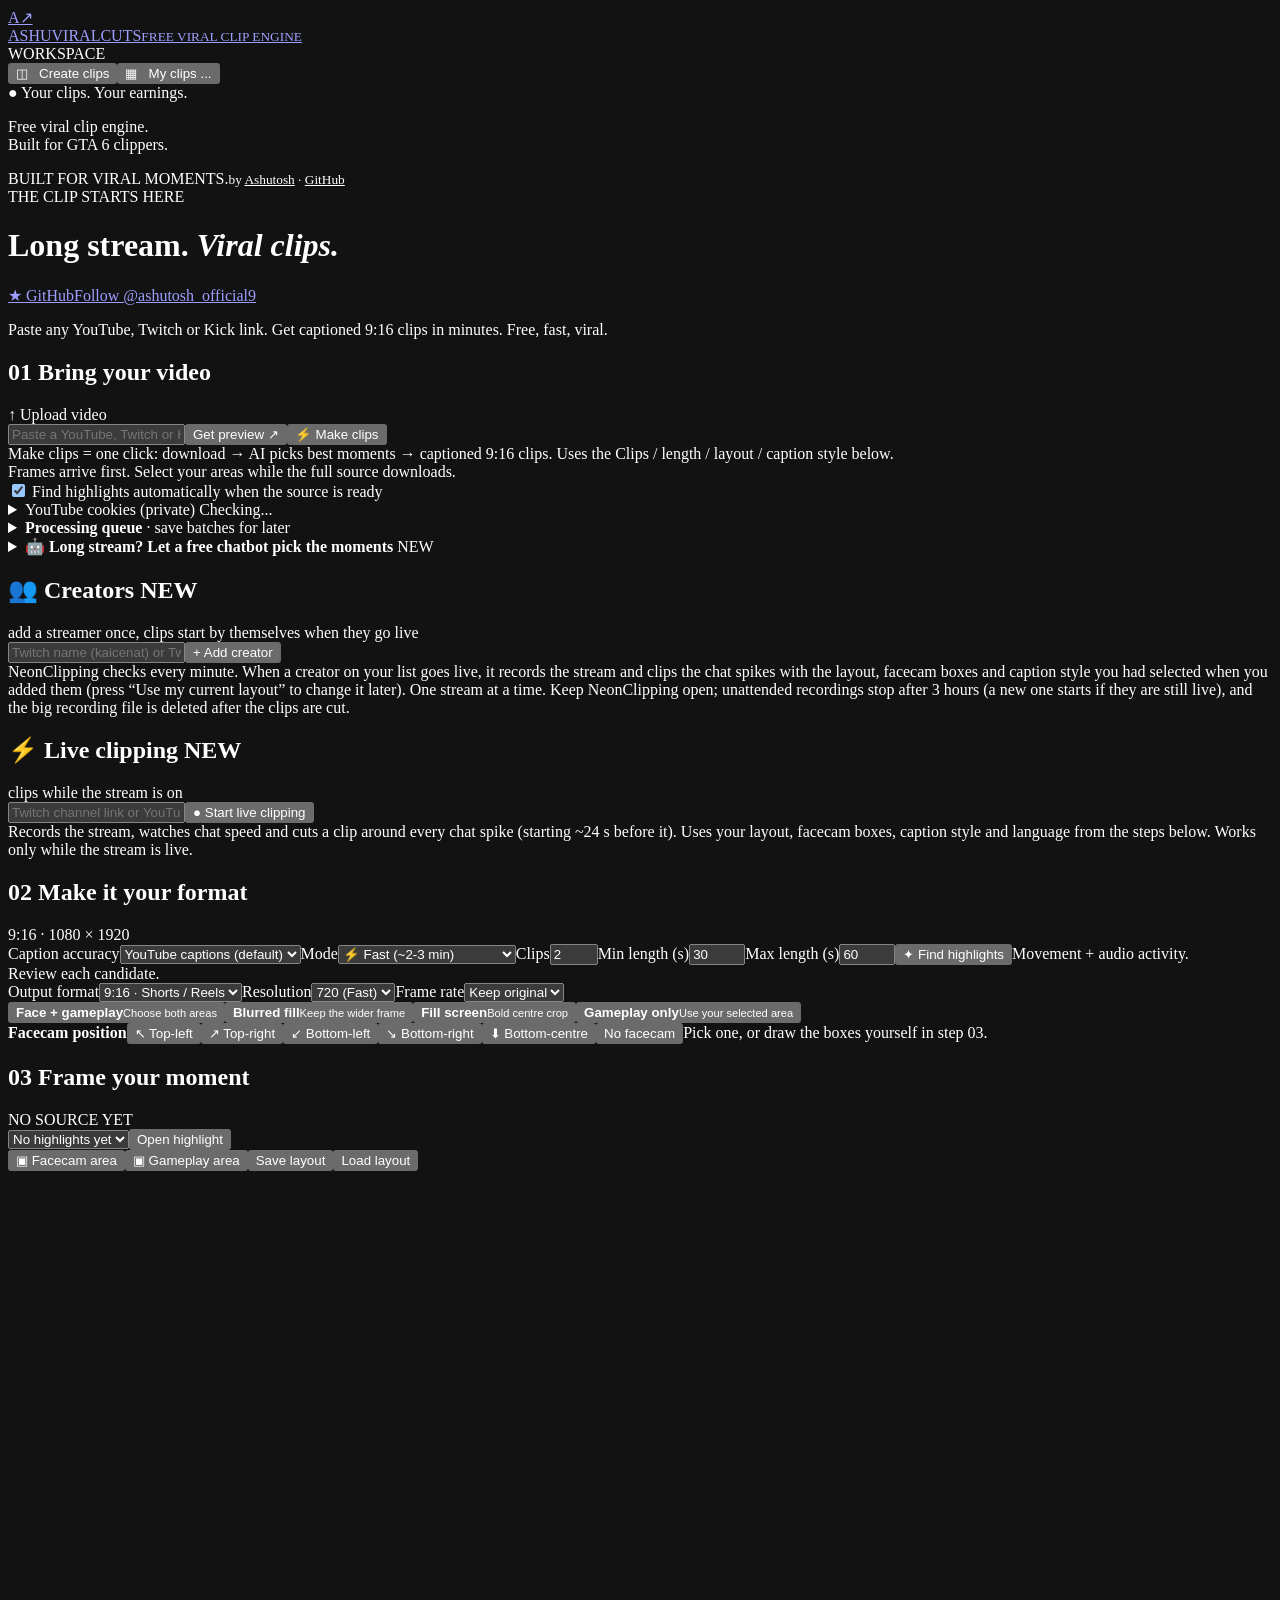
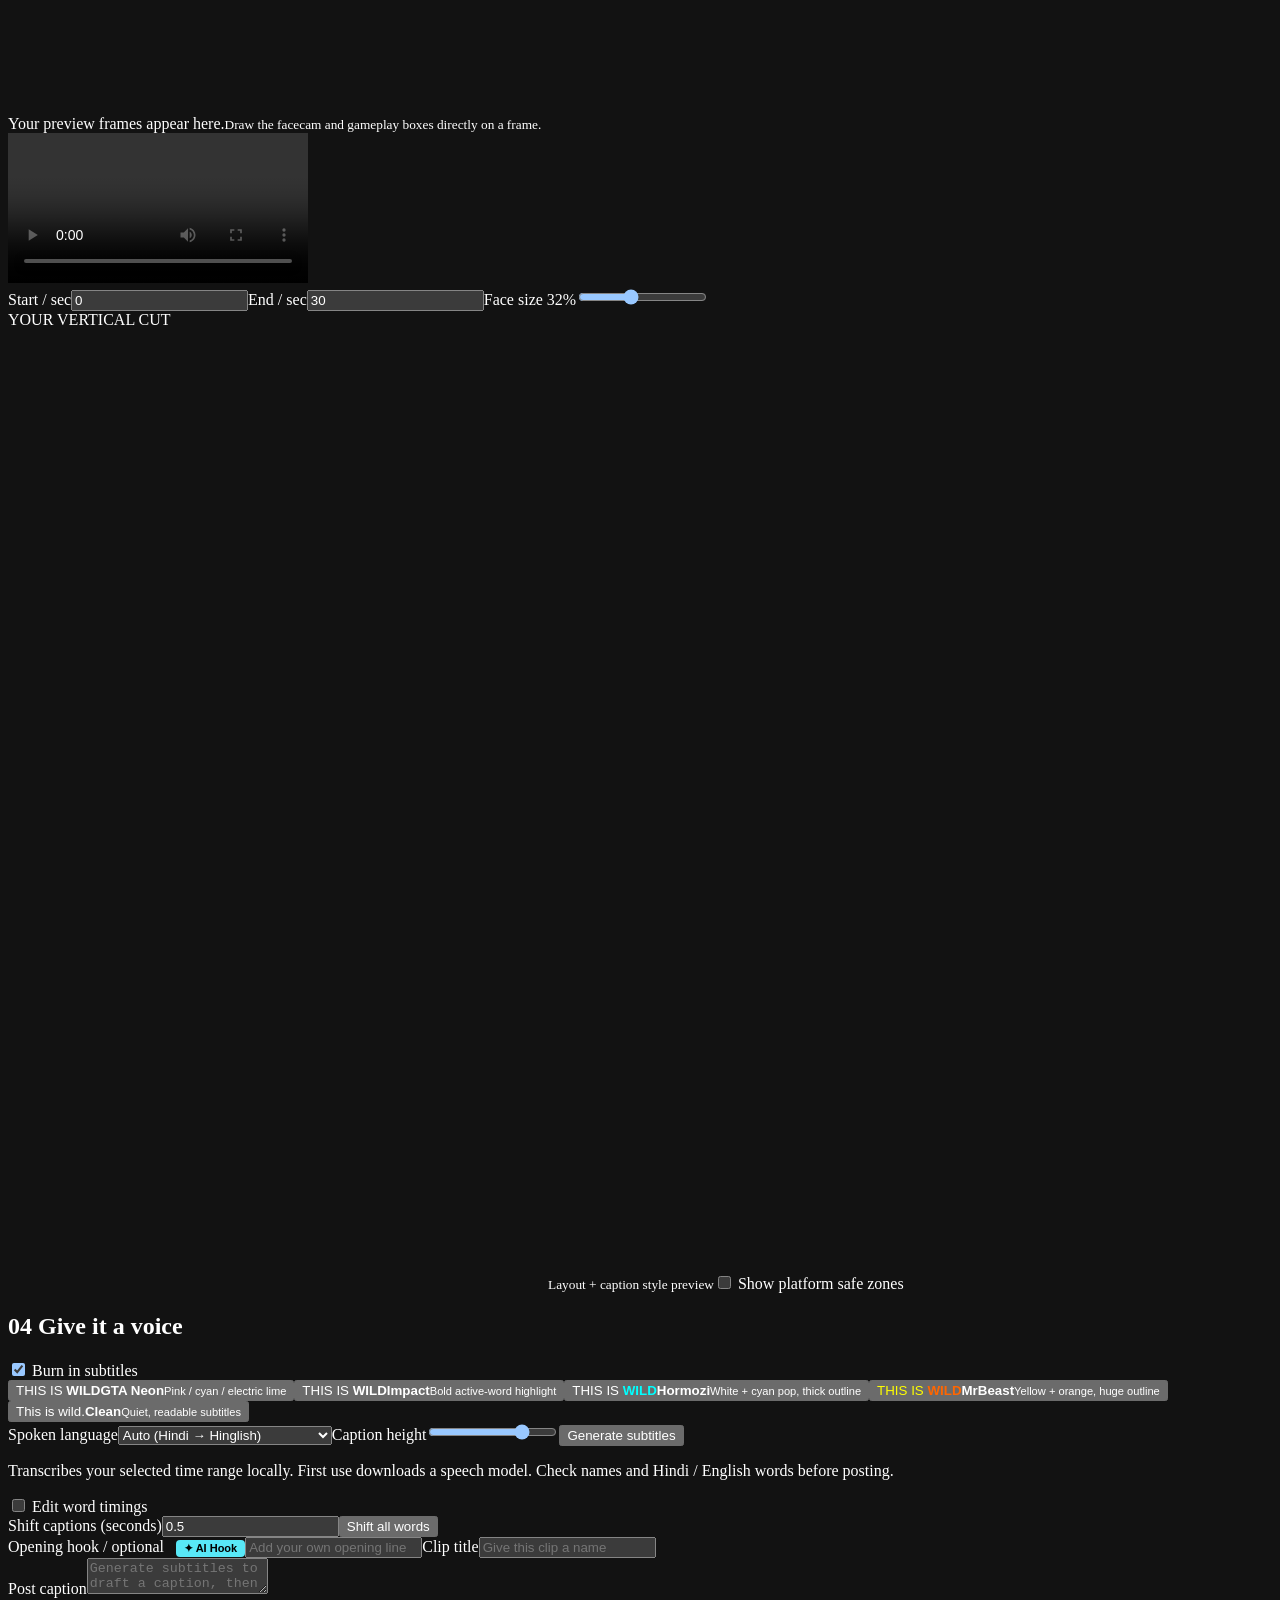
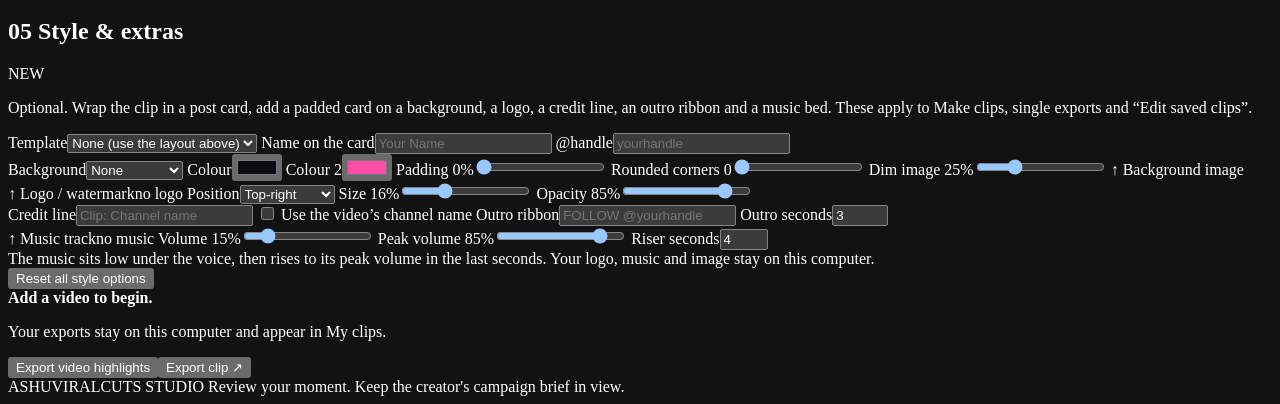
==== index.html @ ea7c725f "Harden and optimize AshuViralCuts" ====
﻿<!doctype html><html lang="en"><head><meta charset="utf-8"><meta name="color-scheme" content="dark"><meta name="viewport" content="width=device-width,initial-scale=1"><title>Ashuviralcuts</title><link rel="stylesheet" href="/assets/style.css?v=20261120-vision1"></head><body>
<aside class="sidebar"><a class="brand" href="/">A↗ <div>ASHUVIRALCUTS<small>FREE VIRAL CLIP ENGINE</small></div></a><div class="nav-label">WORKSPACE</div><button class="nav active" data-view="editor">◫ &nbsp; Create clips</button><button class="nav" data-view="library">▦ &nbsp; My clips <span id="library-count">...</span></button><div class="side-note">● Your clips. Your earnings.<p>Free viral clip engine.<br>Built for GTA 6 clippers.</p></div><div class="signature">BUILT FOR VIRAL MOMENTS.<small>by <a href="https://www.instagram.com/ashutosh_official9/" target="_blank" rel="noopener" style="color:inherit">Ashutosh</a> · <a href="https://github.com/ashutoshkumartiwari9999-rgb" target="_blank" rel="noopener" style="color:inherit">GitHub</a></small></div></aside>
<main><header><div class="eyebrow">THE CLIP STARTS HERE</div><div class="top"><h1>Long stream. <em>Viral clips.</em></h1><span class="social"><a class="gh" href="https://github.com/ashutoshkumartiwari9999-rgb" target="_blank" rel="noopener">★ GitHub</a><a class="ig" href="https://www.instagram.com/ashutosh_official9/" target="_blank" rel="noopener">Follow @ashutosh_official9</a><button class="don" id="donate" hidden>♥ Donate</button></span><dialog id="donate-dialog"><b>Support NeonClipping ♥</b><p>It is free and open-source. If it saves you time, a small donation helps me keep improving it. Totally optional: nothing is locked, ever.</p><div class="don-links"><a id="don-rzp" target="_blank" rel="noopener" hidden>Razorpay (UPI, cards)</a><a id="don-pp" target="_blank" rel="noopener" hidden>PayPal</a></div><button id="don-close">Close</button></dialog></div><p>Paste any YouTube, Twitch or Kick link. Get captioned 9:16 clips in minutes. Free, fast, viral.</p></header><section id="editor-view">
<section class="panel import-panel"><div class="section-head"><h2><span class="step">01</span> Bring your video</h2><label class="upload">↑ Upload video<input id="file" type="file" accept="video/*" hidden></label></div><div class="url-row"><input id="url" type="url" placeholder="Paste a YouTube, Twitch or Kick replay link"><button class="primary" id="link">Get preview ↗</button><button class="primary make" id="make">⚡ Make clips</button></div><div class="make-row"><span class="muted">Make clips = one click: download → AI picks best moments → captioned 9:16 clips. Uses the Clips / length / layout / caption style below.</span></div><div id="make-results" hidden><div class="progress-track"><div id="make-progress"></div></div><b id="make-status"></b><div id="make-grid" class="make-grid"></div></div><div class="import-note" id="link-status" role="status">Frames arrive first. Select your areas while the full source downloads.</div><div class="progress-track" hidden id="progress-wrap"><div id="progress"></div></div><div id="frames" class="frames"></div><label class="toggle" style="margin-top:12px"><input id="auto-analyze" type="checkbox" checked> Find highlights automatically when the source is ready</label><details class="youtube-cookies"><summary>YouTube cookies (private) <span id="youtube-cookie-status" role="status">Checking...</span></summary><p class="muted">If YouTube says "Sign in to confirm you're not a bot", upload a Netscape-format cookies.txt exported from a browser signed in to YouTube. It stays private on this server and is never shown as a download.</p><div class="cookie-controls"><label class="upload">Choose cookies.txt<input id="youtube-cookie-file" type="file" accept=".txt,text/plain" hidden></label><button id="youtube-cookie-clear" class="secondary" type="button" hidden>Remove saved cookies</button></div><small id="youtube-cookie-note" class="muted" role="status">Cookie file max: 1 MB. Only YouTube imports use it.</small></details></section><details class="panel" id="queue-panel"><summary><b>Processing queue</b> · save batches for later</summary><p class="muted">Queue video links, pause waiting work, or retry an interrupted job. Running work is kept safe.</p><label>Video links, one per line<textarea id="queue-urls" rows="3" placeholder="https://www.youtube.com/watch?v=..."></textarea></label><div class="controls"><label>Start after (optional)<input id="queue-time" type="datetime-local"></label><button class="secondary" id="queue-add">Add videos to queue</button><button id="queue-pause">Pause queue</button><button id="queue-refresh">Refresh queue</button></div><div id="queue-list"></div></details>
<details class="panel" id="ai-panel"><summary><b>🤖 Long stream? Let a free chatbot pick the moments</b> <span class="pill">NEW</span></summary>
<p class="muted">A chatbot given a 9-hour transcript only really reads the start. So: split the transcript into small parts, paste each part into any free chatbot (Gemini, ChatGPT, Claude…), paste its answers back here, and NeonClipping downloads only those sections and makes the clips. Needs a YouTube video with captions. Nothing is sent anywhere by NeonClipping.</p>
<div class="url-row"><input id="ai-url" type="text" placeholder="YouTube video link (a finished stream or video)"><button class="primary" id="ai-split">1 · Split into parts</button></div>
<div class="controls"><label>Parts (blank = automatic)<input id="ai-parts" type="number" min="1" max="40" placeholder="auto"></label><label>Moments per part<input id="ai-per" type="number" min="1" max="10" value="3"></label></div>
<div class="muted" id="ai-status"></div>
<div id="ai-list"></div>
<h3 style="margin-top:16px">2 · Paste the chatbot answers (all parts together is fine)</h3>
<textarea id="ai-answers" rows="6" placeholder='[{"start":"00:12:30","end":"00:13:10","title":"Plane crash","hook":"bhai plane gir gaya"}] … or lines like 12:30-13:10 Plane crash'></textarea>
<div class="controls"><button class="secondary" id="ai-read">Read the answers</button><button class="primary" id="ai-make" disabled>3 · Make clips from these moments</button></div>
<div id="ai-moments"></div></details>
<section class="panel creators-panel"><div class="section-head"><h2>👥 Creators <span class="pill">NEW</span></h2><span class="muted">add a streamer once, clips start by themselves when they go live</span></div><div class="url-row"><input id="creator-url" type="text" placeholder="Twitch name (kaicenat) or Twitch / YouTube channel link (youtube.com/@name)"><button class="primary" id="creator-add">+ Add creator</button></div><div class="import-note">NeonClipping checks every minute. When a creator on your list goes live, it records the stream and clips the chat spikes with the layout, facecam boxes and caption style you had selected when you added them (press “Use my current layout” to change it later). One stream at a time. Keep NeonClipping open; unattended recordings stop after 3 hours (a new one starts if they are still live), and the big recording file is deleted after the clips are cut.</div><div id="creator-note" class="muted"></div><div id="creator-list"></div></section>
<section class="panel live-panel"><div class="section-head"><h2>⚡ Live clipping <span class="pill">NEW</span></h2><span class="muted">clips while the stream is on</span></div><div class="url-row"><input id="live-url" type="text" placeholder="Twitch channel link or YouTube Live link"><button class="primary" id="live-start">● Start live clipping</button></div><div class="import-note">Records the stream, watches chat speed and cuts a clip around every chat spike (starting ~24 s before it). Uses your layout, facecam boxes, caption style and language from the steps below. Works only while the stream is live.</div><div id="live-box" hidden><div class="live-stats" id="live-stats"></div><div class="live-actions"><button class="secondary" id="live-now">✂ Clip the last 30 s now</button><button class="secondary" id="live-stop">■ Stop</button></div><div id="live-grid" class="make-grid"></div></div></section>
<section class="panel"><div class="section-head"><h2><span class="step">02</span> Make it your format</h2><span class="muted">9:16 · 1080 × 1920</span></div><div class="controls"><label>Caption accuracy<select id="accurate"><option value="fast" selected>YouTube captions (default)</option><option value="best">Best Hindi: large-v3 (slow)</option></select></label><label>Mode<select id="mode"><option value="fast">⚡ Fast (~2-3 min)</option><option value="deep">🔬 Deep (slower, smarter)</option></select></label><label>Clips<input id="count" type="number" min="1" max="12" value="2"></label><label>Min length (s)<input id="minlen" type="number" min="5" max="120" value="30"></label><label>Max length (s)<input id="length" type="number" min="10" max="180" value="60"></label><button class="secondary" id="analyze">✦ Find highlights</button><span class="muted">Movement + audio activity.<br>Review each candidate.</span></div><div class="controls output-controls"><label>Output format<select id="aspect"><option value="vertical">9:16 · Shorts / Reels</option><option value="square">1:1 · Square</option><option value="portrait">4:5 · Feed</option><option value="threefour">3:4 · Portrait</option><option value="landscape">16:9 · YouTube</option></select></label><label>Resolution<select id="resolution"><option value="720" selected>720 (Fast)</option><option value="1080">1080 (HD)</option><option value="2160">2160 · 4K</option></select></label><label>Frame rate<select id="fps"><option value="0">Keep original</option><option value="24">24 fps</option><option value="30">30 fps</option><option value="60">60 fps</option></select></label></div><div class="layout-grid" id="layouts"><button class="choice active" data-layout="stack"><span class="mini stack-mini"><i></i><i></i></span><b>Face + gameplay</b><small>Choose both areas</small></button><button class="choice" data-layout="blur"><span class="mini blur-mini"><i></i></span><b>Blurred fill</b><small>Keep the wider frame</small></button><button class="choice" data-layout="fill"><span class="mini fill-mini"><i></i></span><b>Fill screen</b><small>Bold centre crop</small></button><button class="choice" data-layout="game"><span class="mini game-mini"><i></i></span><b>Gameplay only</b><small>Use your selected area</small></button></div><div class="preset-row"><b>Facecam position</b><button class="chip" data-preset="tl">↖ Top-left</button><button class="chip" data-preset="tr">↗ Top-right</button><button class="chip" data-preset="bl">↙ Bottom-left</button><button class="chip" data-preset="br">↘ Bottom-right</button><button class="chip" data-preset="bc">⬇ Bottom-centre</button><button class="chip" data-preset="none">No facecam</button><span class="muted" id="preset-note">Pick one, or draw the boxes yourself in step 03.</span></div></section>
<section class="panel"><div class="section-head"><h2><span class="step">03</span> Frame your moment</h2><span class="pill" id="source-mode">NO SOURCE YET</span></div><div class="candidate-row"><select id="recent"><option>No highlights yet</option></select><button id="import">Open highlight</button></div><div class="workspace"><div class="source-side"><div class="toolbar"><button id="cam" class="active">▣ Facecam area</button><button id="game">▣ Gameplay area</button><button id="save">Save layout</button><button id="load">Load layout</button></div><div class="canvas-wrap"><canvas id="source" width="960" height="540"></canvas><div id="empty-source">Your preview frames appear here.<small>Draw the facecam and gameplay boxes directly on a frame.</small></div></div><video id="video" controls preload="metadata"></video><div class="range-row"><label>Start / sec<input id="start" type="number" value="0" min="0" step=".1"></label><label>End / sec<input id="end" type="number" value="30" min="0" step=".1"></label><label id="height-control">Face size <span id="height-value">32%</span><input id="top" type="range" min="20" max="50" value="32"></label></div></div><aside class="preview-side"><div class="eyebrow">YOUR VERTICAL CUT</div><canvas id="preview" width="540" height="960"></canvas><small>Layout + caption style preview</small><label class="toggle"><input id="safe-zones" type="checkbox"> Show platform safe zones</label></aside></div></section>
<section class="panel"><div class="section-head"><h2><span class="step">04</span> Give it a voice</h2><label class="toggle"><input id="captions" type="checkbox" checked> Burn in subtitles</label></div><div class="caption-styles"><button class="caption-choice active gta" data-style="gta"><span>THIS IS <strong>WILD</strong></span><b>GTA Neon</b><small>Pink / cyan / electric lime</small></button><button class="caption-choice bold" data-style="bold"><span>THIS IS <strong>WILD</strong></span><b>Impact</b><small>Bold active-word highlight</small></button><button class="caption-choice hormozi" data-style="hormozi"><span>THIS IS <strong style="color:#00ffff">WILD</strong></span><b>Hormozi</b><small>White + cyan pop, thick outline</small></button><button class="caption-choice mrbeast" data-style="mrbeast"><span style="color:#ffff00">THIS IS <strong style="color:#ff6600">WILD</strong></span><b>MrBeast</b><small>Yellow + orange, huge outline</small></button><button class="caption-choice clean" data-style="clean"><span>This is wild.</span><b>Clean</b><small>Quiet, readable subtitles</small></button></div><div class="controls"><label>Spoken language<select id="language"><option value="">Auto (Hindi → Hinglish)</option><option value="hinglish">Hinglish (Hindi in English letters)</option><option value="hi">हिंदी (Devanagari)</option><option value="en">English</option></select></label><label>Caption height<input id="caption-y" type="range" min="500" max="1750" value="1450"></label><button id="transcribe" class="secondary">Generate subtitles</button></div><p class="muted">Transcribes your selected time range locally. First use downloads a speech model. Check names and Hindi / English words before posting.</p><label class="toggle"><input id="timing-editor" type="checkbox"> Edit word timings</label><div class="controls"><label>Shift captions (seconds)<input id="caption-shift" type="number" step="0.1" value="0.5"></label><button id="shift-captions">Shift all words</button></div><div id="words" class="word-editor"></div><div class="copy-grid"><label>Opening hook / optional <button type="button" id="ai-hook-btn" class="chip" style="margin-left:8px;padding:2px 8px;font-size:11px;background:#58e8f7;color:#000;font-weight:bold;cursor:pointer;border:none;border-radius:4px;">✦ AI Hook</button><input id="hook" placeholder="Add your own opening line" maxlength="65"></label><label>Clip title<input id="clip-title" placeholder="Give this clip a name"></label></div><label>Post caption<textarea id="post-caption" rows="2" placeholder="Generate subtitles to draft a caption, then edit it in your voice."></textarea></label></section>
<section class="panel" id="style-panel"><div class="section-head"><h2><span class="step">05</span> Style &amp; extras</h2><span class="pill">NEW</span></div>
<p class="muted">Optional. Wrap the clip in a post card, add a padded card on a background, a logo, a credit line, an outro ribbon and a music bed. These apply to Make clips, single exports and “Edit saved clips”.</p>
<div class="controls">
<label>Template<select id="st-template"><option value="none">None (use the layout above)</option><option value="x_light">X post · light</option><option value="x_dark">X post · dark</option><option value="tiktok_hook">TikTok hook</option><option value="breaking_news">Breaking news</option></select></label>
<label>Name on the card<input id="st-tpl-name" type="text" maxlength="28" placeholder="Your Name"></label>
<label>@handle<input id="st-tpl-handle" type="text" maxlength="28" placeholder="yourhandle"></label>
</div>
<div class="controls">
<label>Background<select id="st-bg-mode"><option value="none">None</option><option value="blur">Blurred copy</option><option value="color">Colour</option><option value="gradient">Gradient</option><option value="image">My image</option></select></label>
<label>Colour<input id="st-bg-color" type="color" value="#0b0912"></label>
<label>Colour 2<input id="st-bg-color2" type="color" value="#ff4ba5"></label>
<label><span>Padding <output id="st-padding-o">0</output>%</span><input id="st-padding" type="range" min="0" max="25" value="0"></label>
<label><span>Rounded corners <output id="st-radius-o">0</output></span><input id="st-radius" type="range" min="0" max="80" value="0"></label>
<label><span>Dim image <output id="st-dim-o">25</output>%</span><input id="st-bg-dim" type="range" min="0" max="90" value="25"></label>
<label class="upload">↑ Background image<input id="st-bg-file" type="file" accept="image/*" hidden></label><span class="muted" id="st-bg-name"></span>
</div>
<div class="controls">
<label class="upload">↑ Logo / watermark<input id="st-wm-file" type="file" accept="image/*" hidden></label><span class="muted" id="st-wm-name">no logo</span>
<label>Position<select id="st-wm-pos"><option value="tr">Top-right</option><option value="tl">Top-left</option><option value="br">Bottom-right</option><option value="bl">Bottom-left</option></select></label>
<label><span>Size <output id="st-wm-size-o">16</output>%</span><input id="st-wm-size" type="range" min="5" max="40" value="16"></label>
<label><span>Opacity <output id="st-wm-op-o">85</output>%</span><input id="st-wm-opacity" type="range" min="10" max="100" value="85"></label>
</div>
<div class="controls">
<label>Credit line<input id="st-credit" type="text" maxlength="60" placeholder="Clip: Channel name"></label>
<label class="check"><input id="st-credit-auto" type="checkbox"> Use the video’s channel name</label>
<label>Outro ribbon<input id="st-outro" type="text" maxlength="40" placeholder="FOLLOW @yourhandle"></label>
<label>Outro seconds<input id="st-outro-sec" type="number" min="1.5" max="8" step=".5" value="3"></label>
</div>
<div class="controls">
<label class="upload">↑ Music track<input id="st-music-file" type="file" accept="audio/*" hidden></label><span class="muted" id="st-music-name">no music</span>
<label><span>Volume <output id="st-mv-o">15</output>%</span><input id="st-music-vol" type="range" min="0" max="100" value="15"></label>
<label><span>Peak volume <output id="st-mp-o">85</output>%</span><input id="st-music-peak" type="range" min="0" max="100" value="85"></label>
<label>Riser seconds<input id="st-music-riser" type="number" min="1" max="15" step="1" value="4"></label>
</div>
<div class="import-note">The music sits low under the voice, then rises to its peak volume in the last seconds. Your logo, music and image stay on this computer.</div>
<div class="controls"><button class="secondary" id="st-reset">Reset all style options</button></div></section>
<section class="panel" id="saved-edit" hidden><h2>Edit saved clips</h2><h3 style="margin-top:18px">Speaker position &amp; shape · 11 layouts</h3><div id="edit-layouts" class="layout-grid"></div><label>Speaker size<input id="edit-top" type="range" min="20" max="50" value="32"></label><p class="muted">Reuse the saved video, selected moments and subtitle timings. Only the final MP4 is exported again. Each clip keeps its own transcript.</p><div class="controls" style="margin-top:14px"><button class="primary" id="apply-video">Apply to all clips of this video</button><button class="secondary" id="apply-one">Only this clip</button><button id="download-bundle">Download video’s clips ZIP</button><a id="bundle-link" hidden download>Download ZIP</a></div></section><section class="export-bar"><div><b id="status" role="status">Add a video to begin.</b><p id="detail">Your exports stay on this computer and appear in My clips.</p></div><button id="batch">Export video highlights</button><button class="primary" id="export">Export clip ↗</button><a id="download" class="download" hidden download="ashuviralcuts-clip.mp4">↓ Download MP4</a><a id="srt" hidden>↓ Subtitles SRT</a><a id="vtt" hidden>↓ WebVTT</a></section></section>
<section id="library-view" hidden><section class="library-heading"><h2>Your clips, <em>ready to go.</em></h2><button id="refresh-library">Refresh library</button></section><p class="muted">Finished exports stay in the studio's data folder. Download an MP4 to keep or share it.</p><div id="library" class="library-grid"></div></section><footer>ASHUVIRALCUTS STUDIO <span>Review your moment. Keep the creator's campaign brief in view.</span></footer></main><script src="/assets/app.js?v=20261120-vision1" defer></script>
<script src="/assets/extras.js?v=20261120-vision1" defer></script><script src="/assets/transcripts.js?v=20261120-vision1" defer></script><script src="/assets/vision.js?v=20261120-vision1" defer></script><script src="/assets/security.js?v=1" defer></script><script src="/assets/storage.js?v=1" defer></script><script src="/assets/youtube-cookies.js?v=1" defer></script></body></html>
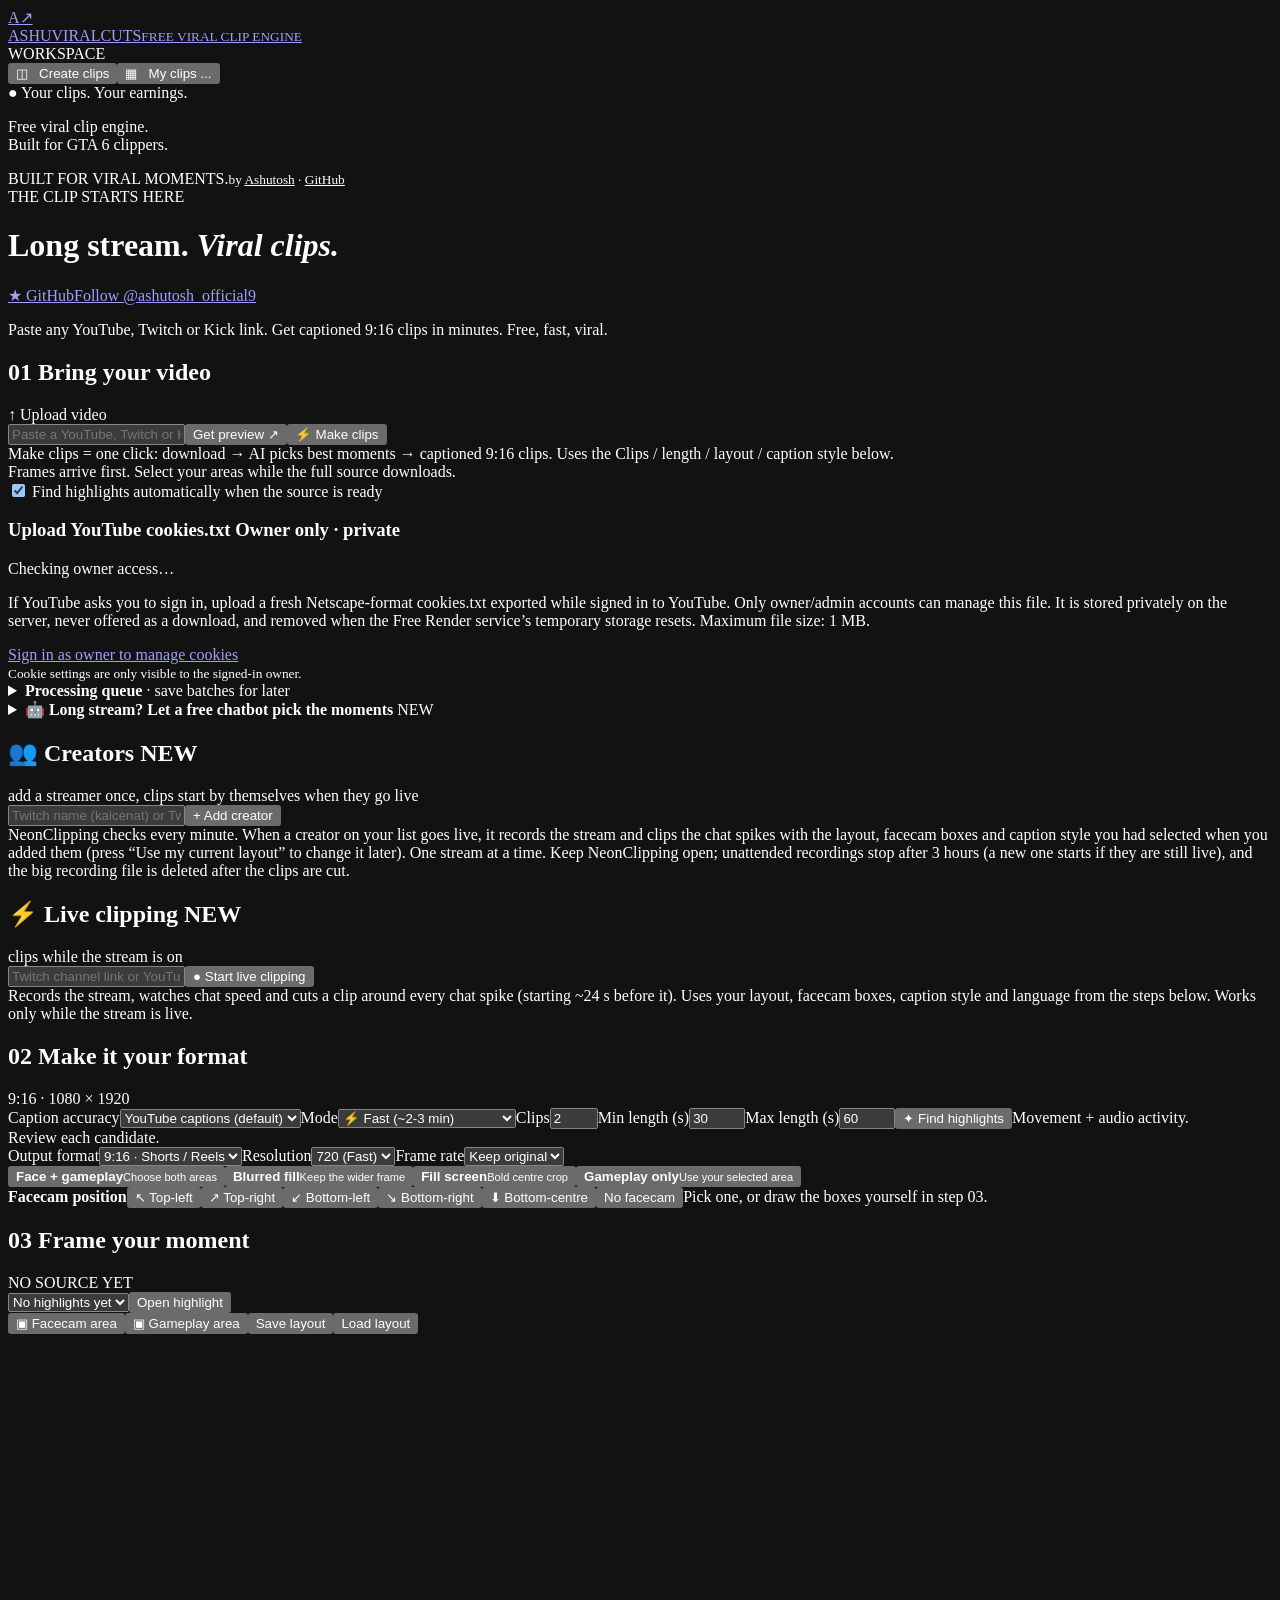
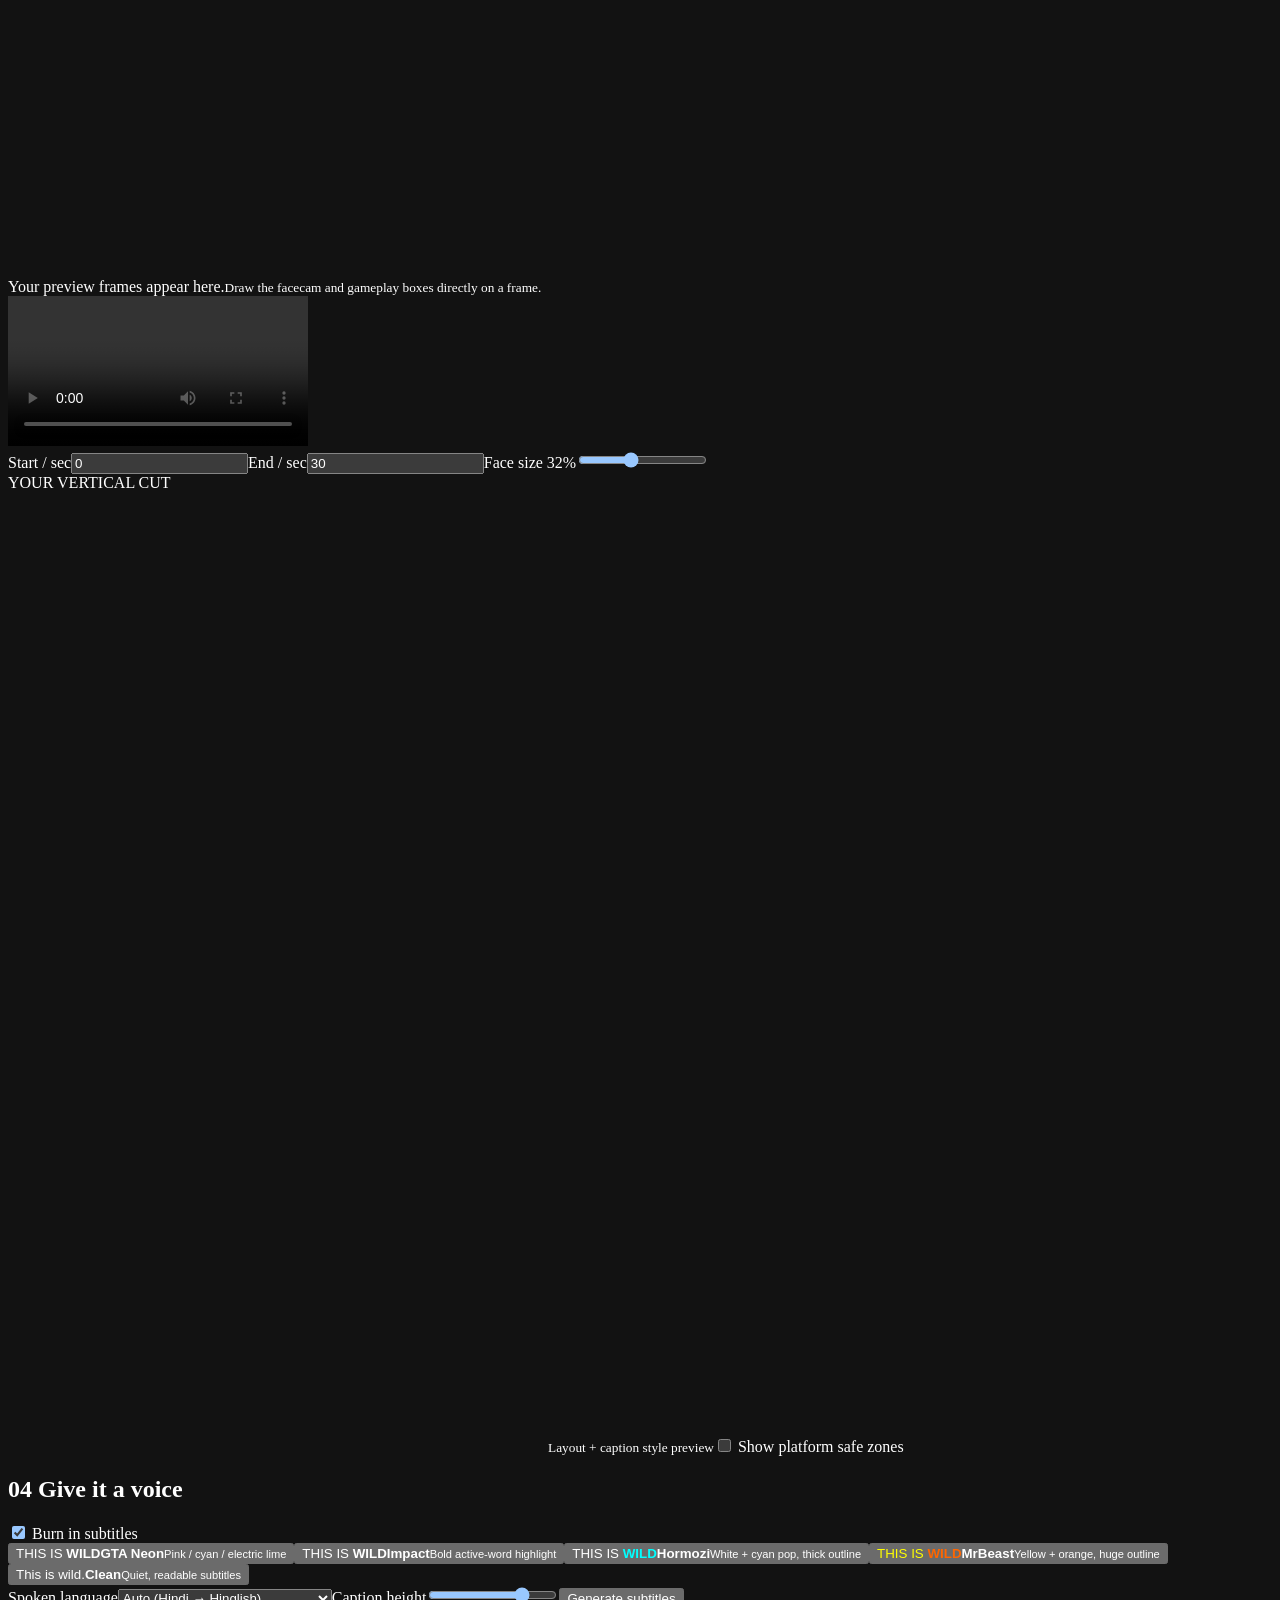
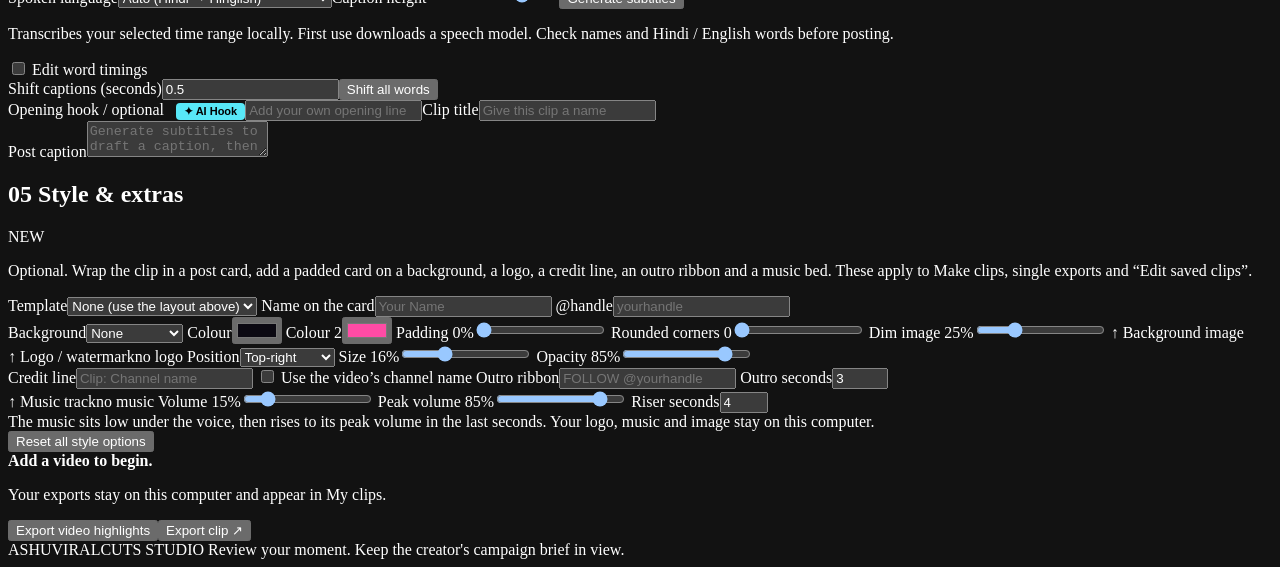
==== commit df952140: "Show private YouTube cookie upload controls" ====
--- a/index.html
+++ b/index.html
@@ -1,7 +1,7 @@
-﻿<!doctype html><html lang="en"><head><meta charset="utf-8"><meta name="color-scheme" content="dark"><meta name="viewport" content="width=device-width,initial-scale=1"><title>Ashuviralcuts</title><link rel="stylesheet" href="/assets/style.css?v=20261120-vision1"></head><body>
+﻿<!doctype html><html lang="en"><head><meta charset="utf-8"><meta name="color-scheme" content="dark"><meta name="viewport" content="width=device-width,initial-scale=1"><title>Ashuviralcuts</title><link rel="stylesheet" href="/assets/style.css?v=20261122-cookies1"></head><body>
 <aside class="sidebar"><a class="brand" href="/">A↗ <div>ASHUVIRALCUTS<small>FREE VIRAL CLIP ENGINE</small></div></a><div class="nav-label">WORKSPACE</div><button class="nav active" data-view="editor">◫ &nbsp; Create clips</button><button class="nav" data-view="library">▦ &nbsp; My clips <span id="library-count">...</span></button><div class="side-note">● Your clips. Your earnings.<p>Free viral clip engine.<br>Built for GTA 6 clippers.</p></div><div class="signature">BUILT FOR VIRAL MOMENTS.<small>by <a href="https://www.instagram.com/ashutosh_official9/" target="_blank" rel="noopener" style="color:inherit">Ashutosh</a> · <a href="https://github.com/ashutoshkumartiwari9999-rgb" target="_blank" rel="noopener" style="color:inherit">GitHub</a></small></div></aside>
-<main><header><div class="eyebrow">THE CLIP STARTS HERE</div><div class="top"><h1>Long stream. <em>Viral clips.</em></h1><span class="social"><a class="gh" href="https://github.com/ashutoshkumartiwari9999-rgb" target="_blank" rel="noopener">★ GitHub</a><a class="ig" href="https://www.instagram.com/ashutosh_official9/" target="_blank" rel="noopener">Follow @ashutosh_official9</a><button class="don" id="donate" hidden>♥ Donate</button></span><dialog id="donate-dialog"><b>Support NeonClipping ♥</b><p>It is free and open-source. If it saves you time, a small donation helps me keep improving it. Totally optional: nothing is locked, ever.</p><div class="don-links"><a id="don-rzp" target="_blank" rel="noopener" hidden>Razorpay (UPI, cards)</a><a id="don-pp" target="_blank" rel="noopener" hidden>PayPal</a></div><button id="don-close">Close</button></dialog></div><p>Paste any YouTube, Twitch or Kick link. Get captioned 9:16 clips in minutes. Free, fast, viral.</p></header><section id="editor-view">
-<section class="panel import-panel"><div class="section-head"><h2><span class="step">01</span> Bring your video</h2><label class="upload">↑ Upload video<input id="file" type="file" accept="video/*" hidden></label></div><div class="url-row"><input id="url" type="url" placeholder="Paste a YouTube, Twitch or Kick replay link"><button class="primary" id="link">Get preview ↗</button><button class="primary make" id="make">⚡ Make clips</button></div><div class="make-row"><span class="muted">Make clips = one click: download → AI picks best moments → captioned 9:16 clips. Uses the Clips / length / layout / caption style below.</span></div><div id="make-results" hidden><div class="progress-track"><div id="make-progress"></div></div><b id="make-status"></b><div id="make-grid" class="make-grid"></div></div><div class="import-note" id="link-status" role="status">Frames arrive first. Select your areas while the full source downloads.</div><div class="progress-track" hidden id="progress-wrap"><div id="progress"></div></div><div id="frames" class="frames"></div><label class="toggle" style="margin-top:12px"><input id="auto-analyze" type="checkbox" checked> Find highlights automatically when the source is ready</label><details class="youtube-cookies"><summary>YouTube cookies (private) <span id="youtube-cookie-status" role="status">Checking...</span></summary><p class="muted">If YouTube says "Sign in to confirm you're not a bot", upload a Netscape-format cookies.txt exported from a browser signed in to YouTube. It stays private on this server and is never shown as a download.</p><div class="cookie-controls"><label class="upload">Choose cookies.txt<input id="youtube-cookie-file" type="file" accept=".txt,text/plain" hidden></label><button id="youtube-cookie-clear" class="secondary" type="button" hidden>Remove saved cookies</button></div><small id="youtube-cookie-note" class="muted" role="status">Cookie file max: 1 MB. Only YouTube imports use it.</small></details></section><details class="panel" id="queue-panel"><summary><b>Processing queue</b> · save batches for later</summary><p class="muted">Queue video links, pause waiting work, or retry an interrupted job. Running work is kept safe.</p><label>Video links, one per line<textarea id="queue-urls" rows="3" placeholder="https://www.youtube.com/watch?v=..."></textarea></label><div class="controls"><label>Start after (optional)<input id="queue-time" type="datetime-local"></label><button class="secondary" id="queue-add">Add videos to queue</button><button id="queue-pause">Pause queue</button><button id="queue-refresh">Refresh queue</button></div><div id="queue-list"></div></details>
+<main><header><div class="eyebrow">THE CLIP STARTS HERE</div><div class="top"><h1>Long stream. <em>Viral clips.</em></h1><span class="social"><a class="gh" href="https://github.com/ashutoshkumartiwari9999-rgb" target="_blank" rel="noopener">★ GitHub</a><a class="ig" href="https://www.instagram.com/ashutosh_official9/" target="_blank" rel="noopener">Follow @ashutosh_official9</a><button class="don" id="donate" hidden>♥ Donate</button></span><dialog id="donate-dialog"><b>Support NeonClipping ♥</b><p>It is free and open-source. If it saves you time, a small donation helps me keep improving it. Totally optional: nothing is locked, ever.</p><div class="don-links"><a id="don-rzp" target="_blank" rel="noopener" hidden>Razorpay (UPI, cards)</a><a id="don-pp" target="_blank" rel="noopener" hidden>PayPal</a></div><button id="don-close">Close</button></dialog></div><p>Paste any YouTube, Twitch or Kick link. Get captioned 9:16 clips in minutes. Free, fast, viral.</p></header><div id="site-notice" class="site-notice" role="status" aria-live="polite" hidden></div><section id="editor-view">
+<section class="panel import-panel"><div class="section-head"><h2><span class="step">01</span> Bring your video</h2><label class="upload">↑ Upload video<input id="file" type="file" accept="video/*" hidden></label></div><div class="url-row"><input id="url" type="url" placeholder="Paste a YouTube, Twitch or Kick replay link"><button class="primary" id="link">Get preview ↗</button><button class="primary make" id="make">⚡ Make clips</button></div><div class="make-row"><span class="muted">Make clips = one click: download → AI picks best moments → captioned 9:16 clips. Uses the Clips / length / layout / caption style below.</span></div><div id="make-results" hidden><div class="progress-track"><div id="make-progress"></div></div><b id="make-status"></b><div id="make-grid" class="make-grid"></div></div><div class="import-note" id="link-status" role="status">Frames arrive first. Select your areas while the full source downloads.</div><div class="progress-track" hidden id="progress-wrap"><div id="progress"></div></div><div id="frames" class="frames"></div><label class="toggle" style="margin-top:12px"><input id="auto-analyze" type="checkbox" checked> Find highlights automatically when the source is ready</label><section class="youtube-cookies" aria-labelledby="youtube-cookie-heading"><div class="cookie-heading"><h3 id="youtube-cookie-heading">Upload YouTube cookies.txt <span class="private-badge">Owner only · private</span></h3><span id="youtube-cookie-status" role="status" aria-live="polite">Checking owner access…</span></div><p class="muted">If YouTube asks you to sign in, upload a fresh Netscape-format cookies.txt exported while signed in to YouTube. Only owner/admin accounts can manage this file. It is stored privately on the server, never offered as a download, and removed when the Free Render service’s temporary storage resets. Maximum file size: 1 MB.</p><div class="cookie-controls"><a id="youtube-cookie-login" class="secondary" href="/login?next=/">Sign in as owner to manage cookies</a><label class="upload" data-cookie-upload hidden>↑ Choose cookies.txt<input id="youtube-cookie-file" type="file" accept=".txt,text/plain" hidden></label><button id="youtube-cookie-clear" class="secondary" type="button" hidden>Remove saved cookies</button></div><small id="youtube-cookie-note" class="muted" role="status" aria-live="polite">Cookie settings are only visible to the signed-in owner.</small></section></section><details class="panel" id="queue-panel"><summary><b>Processing queue</b> · save batches for later</summary><p class="muted">Queue video links, pause waiting work, or retry an interrupted job. Running work is kept safe.</p><label>Video links, one per line<textarea id="queue-urls" rows="3" placeholder="https://www.youtube.com/watch?v=..."></textarea></label><div class="controls"><label>Start after (optional)<input id="queue-time" type="datetime-local"></label><button class="secondary" id="queue-add">Add videos to queue</button><button id="queue-pause">Pause queue</button><button id="queue-refresh">Refresh queue</button></div><div id="queue-list"></div></details>
 <details class="panel" id="ai-panel"><summary><b>🤖 Long stream? Let a free chatbot pick the moments</b> <span class="pill">NEW</span></summary>
 <p class="muted">A chatbot given a 9-hour transcript only really reads the start. So: split the transcript into small parts, paste each part into any free chatbot (Gemini, ChatGPT, Claude…), paste its answers back here, and NeonClipping downloads only those sections and makes the clips. Needs a YouTube video with captions. Nothing is sent anywhere by NeonClipping.</p>
 <div class="url-row"><input id="ai-url" type="text" placeholder="YouTube video link (a finished stream or video)"><button class="primary" id="ai-split">1 · Split into parts</button></div>
@@ -55,4 +55,4 @@
 <div class="controls"><button class="secondary" id="st-reset">Reset all style options</button></div></section>
 <section class="panel" id="saved-edit" hidden><h2>Edit saved clips</h2><h3 style="margin-top:18px">Speaker position &amp; shape · 11 layouts</h3><div id="edit-layouts" class="layout-grid"></div><label>Speaker size<input id="edit-top" type="range" min="20" max="50" value="32"></label><p class="muted">Reuse the saved video, selected moments and subtitle timings. Only the final MP4 is exported again. Each clip keeps its own transcript.</p><div class="controls" style="margin-top:14px"><button class="primary" id="apply-video">Apply to all clips of this video</button><button class="secondary" id="apply-one">Only this clip</button><button id="download-bundle">Download video’s clips ZIP</button><a id="bundle-link" hidden download>Download ZIP</a></div></section><section class="export-bar"><div><b id="status" role="status">Add a video to begin.</b><p id="detail">Your exports stay on this computer and appear in My clips.</p></div><button id="batch">Export video highlights</button><button class="primary" id="export">Export clip ↗</button><a id="download" class="download" hidden download="ashuviralcuts-clip.mp4">↓ Download MP4</a><a id="srt" hidden>↓ Subtitles SRT</a><a id="vtt" hidden>↓ WebVTT</a></section></section>
 <section id="library-view" hidden><section class="library-heading"><h2>Your clips, <em>ready to go.</em></h2><button id="refresh-library">Refresh library</button></section><p class="muted">Finished exports stay in the studio's data folder. Download an MP4 to keep or share it.</p><div id="library" class="library-grid"></div></section><footer>ASHUVIRALCUTS STUDIO <span>Review your moment. Keep the creator's campaign brief in view.</span></footer></main><script src="/assets/app.js?v=20261120-vision1" defer></script>
-<script src="/assets/extras.js?v=20261120-vision1" defer></script><script src="/assets/transcripts.js?v=20261120-vision1" defer></script><script src="/assets/vision.js?v=20261120-vision1" defer></script><script src="/assets/security.js?v=1" defer></script><script src="/assets/storage.js?v=1" defer></script><script src="/assets/youtube-cookies.js?v=1" defer></script></body></html>
+<script src="/assets/extras.js?v=20261120-vision1" defer></script><script src="/assets/transcripts.js?v=20261120-vision1" defer></script><script src="/assets/vision.js?v=20261120-vision1" defer></script><script src="/assets/security.js?v=2" defer></script><script src="/assets/storage.js?v=1" defer></script><script src="/assets/youtube-cookies.js?v=3" defer></script></body></html>
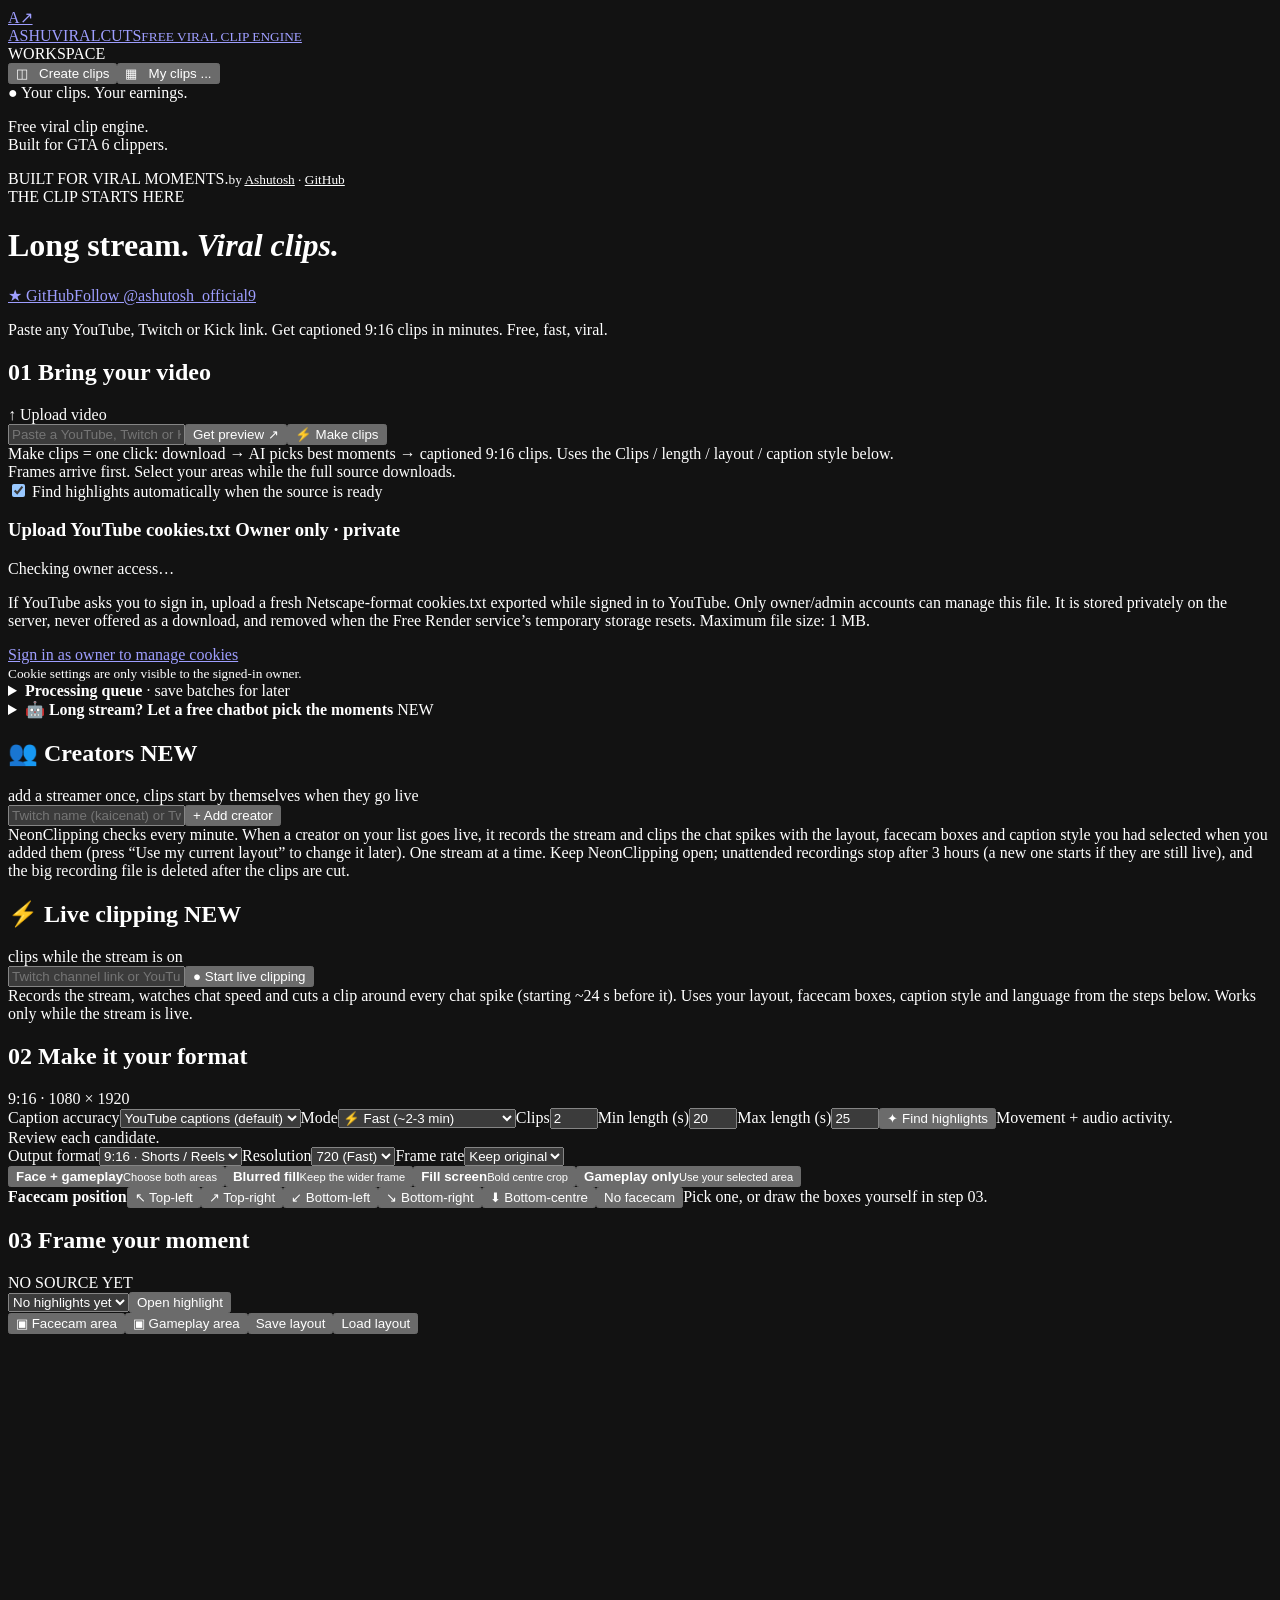
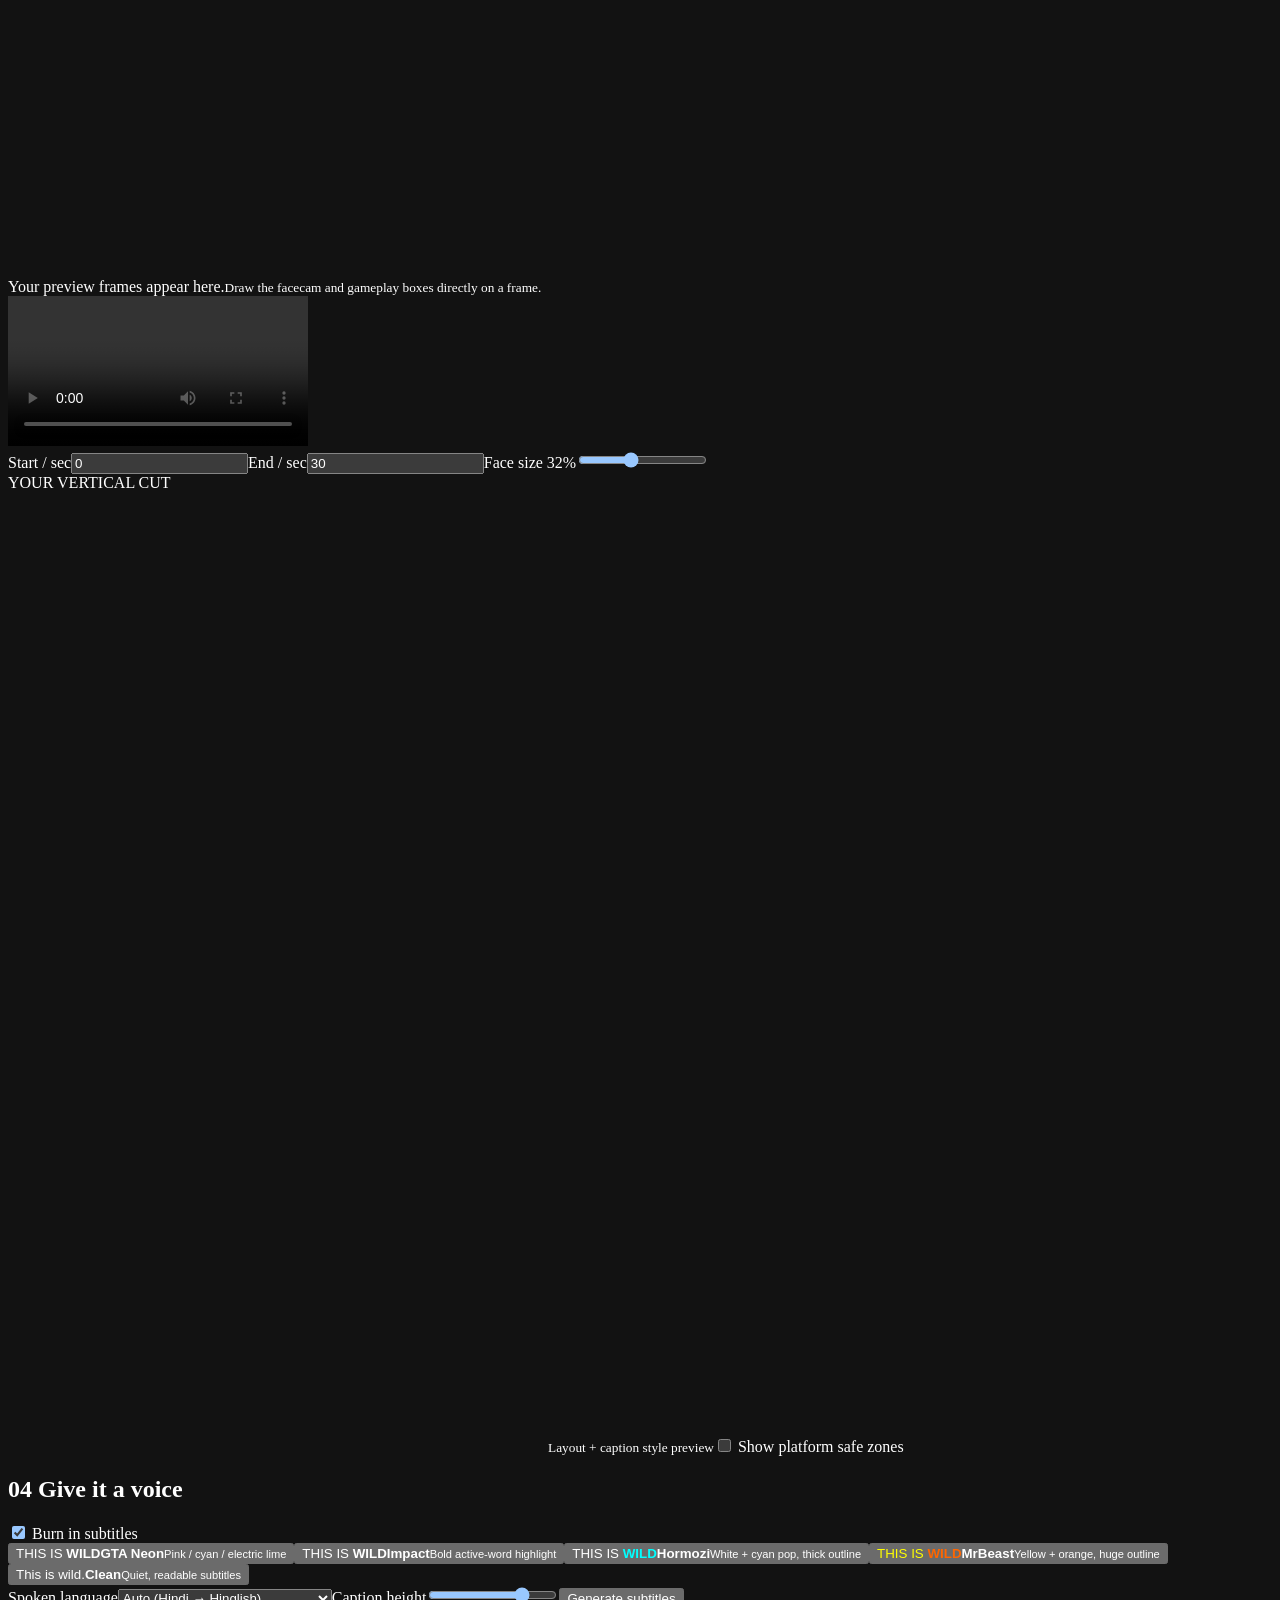
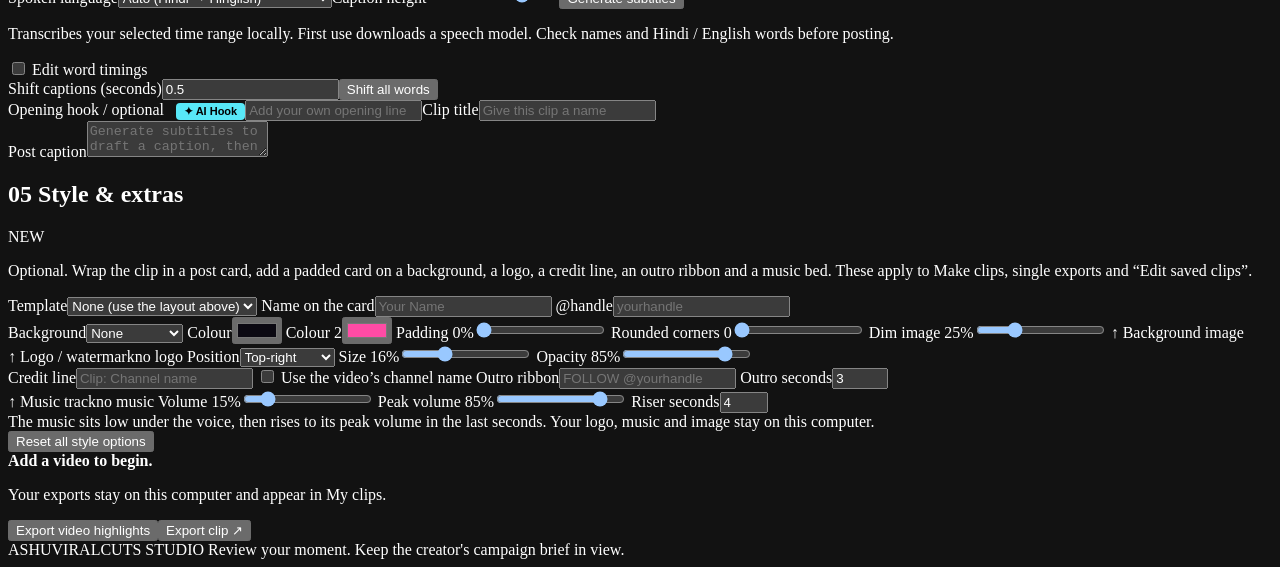
==== commit c0eae8cd: "Stabilize single-worker YouTube clipping on Free tier" ====
--- a/index.html
+++ b/index.html
@@ -1,7 +1,7 @@
-﻿<!doctype html><html lang="en"><head><meta charset="utf-8"><meta name="color-scheme" content="dark"><meta name="viewport" content="width=device-width,initial-scale=1"><title>Ashuviralcuts</title><link rel="stylesheet" href="/assets/style.css?v=20261122-cookies1"></head><body>
+<!doctype html><html lang="en"><head><meta charset="utf-8"><meta name="color-scheme" content="dark"><meta name="viewport" content="width=device-width,initial-scale=1"><title>Ashuviralcuts</title><link rel="stylesheet" href="/assets/style.css?v=20261122-cookies2"></head><body>
 <aside class="sidebar"><a class="brand" href="/">A↗ <div>ASHUVIRALCUTS<small>FREE VIRAL CLIP ENGINE</small></div></a><div class="nav-label">WORKSPACE</div><button class="nav active" data-view="editor">◫ &nbsp; Create clips</button><button class="nav" data-view="library">▦ &nbsp; My clips <span id="library-count">...</span></button><div class="side-note">● Your clips. Your earnings.<p>Free viral clip engine.<br>Built for GTA 6 clippers.</p></div><div class="signature">BUILT FOR VIRAL MOMENTS.<small>by <a href="https://www.instagram.com/ashutosh_official9/" target="_blank" rel="noopener" style="color:inherit">Ashutosh</a> · <a href="https://github.com/ashutoshkumartiwari9999-rgb" target="_blank" rel="noopener" style="color:inherit">GitHub</a></small></div></aside>
 <main><header><div class="eyebrow">THE CLIP STARTS HERE</div><div class="top"><h1>Long stream. <em>Viral clips.</em></h1><span class="social"><a class="gh" href="https://github.com/ashutoshkumartiwari9999-rgb" target="_blank" rel="noopener">★ GitHub</a><a class="ig" href="https://www.instagram.com/ashutosh_official9/" target="_blank" rel="noopener">Follow @ashutosh_official9</a><button class="don" id="donate" hidden>♥ Donate</button></span><dialog id="donate-dialog"><b>Support NeonClipping ♥</b><p>It is free and open-source. If it saves you time, a small donation helps me keep improving it. Totally optional: nothing is locked, ever.</p><div class="don-links"><a id="don-rzp" target="_blank" rel="noopener" hidden>Razorpay (UPI, cards)</a><a id="don-pp" target="_blank" rel="noopener" hidden>PayPal</a></div><button id="don-close">Close</button></dialog></div><p>Paste any YouTube, Twitch or Kick link. Get captioned 9:16 clips in minutes. Free, fast, viral.</p></header><div id="site-notice" class="site-notice" role="status" aria-live="polite" hidden></div><section id="editor-view">
-<section class="panel import-panel"><div class="section-head"><h2><span class="step">01</span> Bring your video</h2><label class="upload">↑ Upload video<input id="file" type="file" accept="video/*" hidden></label></div><div class="url-row"><input id="url" type="url" placeholder="Paste a YouTube, Twitch or Kick replay link"><button class="primary" id="link">Get preview ↗</button><button class="primary make" id="make">⚡ Make clips</button></div><div class="make-row"><span class="muted">Make clips = one click: download → AI picks best moments → captioned 9:16 clips. Uses the Clips / length / layout / caption style below.</span></div><div id="make-results" hidden><div class="progress-track"><div id="make-progress"></div></div><b id="make-status"></b><div id="make-grid" class="make-grid"></div></div><div class="import-note" id="link-status" role="status">Frames arrive first. Select your areas while the full source downloads.</div><div class="progress-track" hidden id="progress-wrap"><div id="progress"></div></div><div id="frames" class="frames"></div><label class="toggle" style="margin-top:12px"><input id="auto-analyze" type="checkbox" checked> Find highlights automatically when the source is ready</label><section class="youtube-cookies" aria-labelledby="youtube-cookie-heading"><div class="cookie-heading"><h3 id="youtube-cookie-heading">Upload YouTube cookies.txt <span class="private-badge">Owner only · private</span></h3><span id="youtube-cookie-status" role="status" aria-live="polite">Checking owner access…</span></div><p class="muted">If YouTube asks you to sign in, upload a fresh Netscape-format cookies.txt exported while signed in to YouTube. Only owner/admin accounts can manage this file. It is stored privately on the server, never offered as a download, and removed when the Free Render service’s temporary storage resets. Maximum file size: 1 MB.</p><div class="cookie-controls"><a id="youtube-cookie-login" class="secondary" href="/login?next=/">Sign in as owner to manage cookies</a><label class="upload" data-cookie-upload hidden>↑ Choose cookies.txt<input id="youtube-cookie-file" type="file" accept=".txt,text/plain" hidden></label><button id="youtube-cookie-clear" class="secondary" type="button" hidden>Remove saved cookies</button></div><small id="youtube-cookie-note" class="muted" role="status" aria-live="polite">Cookie settings are only visible to the signed-in owner.</small></section></section><details class="panel" id="queue-panel"><summary><b>Processing queue</b> · save batches for later</summary><p class="muted">Queue video links, pause waiting work, or retry an interrupted job. Running work is kept safe.</p><label>Video links, one per line<textarea id="queue-urls" rows="3" placeholder="https://www.youtube.com/watch?v=..."></textarea></label><div class="controls"><label>Start after (optional)<input id="queue-time" type="datetime-local"></label><button class="secondary" id="queue-add">Add videos to queue</button><button id="queue-pause">Pause queue</button><button id="queue-refresh">Refresh queue</button></div><div id="queue-list"></div></details>
+<section class="panel import-panel"><div class="section-head"><h2><span class="step">01</span> Bring your video</h2><label class="upload">↑ Upload video<input id="file" type="file" accept="video/*" hidden></label></div><div class="url-row"><input id="url" type="url" placeholder="Paste a YouTube, Twitch or Kick replay link"><button class="primary" id="link">Get preview ↗</button><button class="primary make" id="make">⚡ Make clips</button></div><div class="make-row"><span class="muted">Make clips = one click: download → AI picks best moments → captioned 9:16 clips. Uses the Clips / length / layout / caption style below.</span></div><div id="make-results" hidden><div class="progress-track"><div id="make-progress"></div></div><b id="make-status"></b><div id="make-grid" class="make-grid"></div></div><div class="import-note" id="link-status" role="status">Frames arrive first. Select your areas while the full source downloads.</div><div class="progress-track" hidden id="progress-wrap"><div id="progress"></div></div><div id="frames" class="frames"></div><label class="toggle" style="margin-top:12px"><input id="auto-analyze" type="checkbox" checked> Find highlights automatically when the source is ready</label><section class="youtube-cookies" aria-labelledby="youtube-cookie-heading"><div class="cookie-heading"><h3 id="youtube-cookie-heading">Upload YouTube cookies.txt <span class="private-badge">Owner only · private</span></h3><span id="youtube-cookie-status" role="status" aria-live="polite">Checking owner access…</span></div><p class="muted">If YouTube asks you to sign in, upload a fresh Netscape-format cookies.txt exported while signed in to YouTube. Only owner/admin accounts can manage this file. It is stored privately on the server, never offered as a download, and removed when the Free Render service’s temporary storage resets. Maximum file size: 1 MB.</p><div class="cookie-controls"><a id="youtube-cookie-login" class="secondary" href="/login?next=/">Sign in as owner to manage cookies</a><button id="youtube-cookie-choose" class="secondary" type="button" hidden>Choose cookies.txt</button><input id="youtube-cookie-file" type="file" accept=".txt,text/plain" hidden disabled><span id="youtube-cookie-filename" class="muted" role="status" aria-live="polite" hidden></span><button id="youtube-cookie-upload" class="primary" type="button" hidden disabled>Upload cookies</button><button id="youtube-cookie-clear" class="secondary" type="button" hidden>Remove saved cookies</button></div><small id="youtube-cookie-note" class="muted" role="status" aria-live="polite">Cookie settings are only visible to the signed-in owner.</small></section></section><details class="panel" id="queue-panel"><summary><b>Processing queue</b> · save batches for later</summary><p class="muted">Queue video links, pause waiting work, or retry an interrupted job. Running work is kept safe.</p><label>Video links, one per line<textarea id="queue-urls" rows="3" placeholder="https://www.youtube.com/watch?v=..."></textarea></label><div class="controls"><label>Start after (optional)<input id="queue-time" type="datetime-local"></label><button class="secondary" id="queue-add">Add videos to queue</button><button id="queue-pause">Pause queue</button><button id="queue-refresh">Refresh queue</button></div><div id="queue-list"></div></details>
 <details class="panel" id="ai-panel"><summary><b>🤖 Long stream? Let a free chatbot pick the moments</b> <span class="pill">NEW</span></summary>
 <p class="muted">A chatbot given a 9-hour transcript only really reads the start. So: split the transcript into small parts, paste each part into any free chatbot (Gemini, ChatGPT, Claude…), paste its answers back here, and NeonClipping downloads only those sections and makes the clips. Needs a YouTube video with captions. Nothing is sent anywhere by NeonClipping.</p>
 <div class="url-row"><input id="ai-url" type="text" placeholder="YouTube video link (a finished stream or video)"><button class="primary" id="ai-split">1 · Split into parts</button></div>
@@ -14,7 +14,7 @@
 <div id="ai-moments"></div></details>
 <section class="panel creators-panel"><div class="section-head"><h2>👥 Creators <span class="pill">NEW</span></h2><span class="muted">add a streamer once, clips start by themselves when they go live</span></div><div class="url-row"><input id="creator-url" type="text" placeholder="Twitch name (kaicenat) or Twitch / YouTube channel link (youtube.com/@name)"><button class="primary" id="creator-add">+ Add creator</button></div><div class="import-note">NeonClipping checks every minute. When a creator on your list goes live, it records the stream and clips the chat spikes with the layout, facecam boxes and caption style you had selected when you added them (press “Use my current layout” to change it later). One stream at a time. Keep NeonClipping open; unattended recordings stop after 3 hours (a new one starts if they are still live), and the big recording file is deleted after the clips are cut.</div><div id="creator-note" class="muted"></div><div id="creator-list"></div></section>
 <section class="panel live-panel"><div class="section-head"><h2>⚡ Live clipping <span class="pill">NEW</span></h2><span class="muted">clips while the stream is on</span></div><div class="url-row"><input id="live-url" type="text" placeholder="Twitch channel link or YouTube Live link"><button class="primary" id="live-start">● Start live clipping</button></div><div class="import-note">Records the stream, watches chat speed and cuts a clip around every chat spike (starting ~24 s before it). Uses your layout, facecam boxes, caption style and language from the steps below. Works only while the stream is live.</div><div id="live-box" hidden><div class="live-stats" id="live-stats"></div><div class="live-actions"><button class="secondary" id="live-now">✂ Clip the last 30 s now</button><button class="secondary" id="live-stop">■ Stop</button></div><div id="live-grid" class="make-grid"></div></div></section>
-<section class="panel"><div class="section-head"><h2><span class="step">02</span> Make it your format</h2><span class="muted">9:16 · 1080 × 1920</span></div><div class="controls"><label>Caption accuracy<select id="accurate"><option value="fast" selected>YouTube captions (default)</option><option value="best">Best Hindi: large-v3 (slow)</option></select></label><label>Mode<select id="mode"><option value="fast">⚡ Fast (~2-3 min)</option><option value="deep">🔬 Deep (slower, smarter)</option></select></label><label>Clips<input id="count" type="number" min="1" max="12" value="2"></label><label>Min length (s)<input id="minlen" type="number" min="5" max="120" value="30"></label><label>Max length (s)<input id="length" type="number" min="10" max="180" value="60"></label><button class="secondary" id="analyze">✦ Find highlights</button><span class="muted">Movement + audio activity.<br>Review each candidate.</span></div><div class="controls output-controls"><label>Output format<select id="aspect"><option value="vertical">9:16 · Shorts / Reels</option><option value="square">1:1 · Square</option><option value="portrait">4:5 · Feed</option><option value="threefour">3:4 · Portrait</option><option value="landscape">16:9 · YouTube</option></select></label><label>Resolution<select id="resolution"><option value="720" selected>720 (Fast)</option><option value="1080">1080 (HD)</option><option value="2160">2160 · 4K</option></select></label><label>Frame rate<select id="fps"><option value="0">Keep original</option><option value="24">24 fps</option><option value="30">30 fps</option><option value="60">60 fps</option></select></label></div><div class="layout-grid" id="layouts"><button class="choice active" data-layout="stack"><span class="mini stack-mini"><i></i><i></i></span><b>Face + gameplay</b><small>Choose both areas</small></button><button class="choice" data-layout="blur"><span class="mini blur-mini"><i></i></span><b>Blurred fill</b><small>Keep the wider frame</small></button><button class="choice" data-layout="fill"><span class="mini fill-mini"><i></i></span><b>Fill screen</b><small>Bold centre crop</small></button><button class="choice" data-layout="game"><span class="mini game-mini"><i></i></span><b>Gameplay only</b><small>Use your selected area</small></button></div><div class="preset-row"><b>Facecam position</b><button class="chip" data-preset="tl">↖ Top-left</button><button class="chip" data-preset="tr">↗ Top-right</button><button class="chip" data-preset="bl">↙ Bottom-left</button><button class="chip" data-preset="br">↘ Bottom-right</button><button class="chip" data-preset="bc">⬇ Bottom-centre</button><button class="chip" data-preset="none">No facecam</button><span class="muted" id="preset-note">Pick one, or draw the boxes yourself in step 03.</span></div></section>
+<section class="panel"><div class="section-head"><h2><span class="step">02</span> Make it your format</h2><span class="muted">9:16 · 1080 × 1920</span></div><div class="controls"><label>Caption accuracy<select id="accurate"><option value="fast" selected>YouTube captions (default)</option><option value="best">Best Hindi: large-v3 (slow)</option></select></label><label>Mode<select id="mode"><option value="fast">⚡ Fast (~2-3 min)</option><option value="deep">🔬 Deep (slower, smarter)</option></select></label><label>Clips<input id="count" type="number" min="1" max="12" value="2"></label><label>Min length (s)<input id="minlen" type="number" min="20" max="25" value="20"></label><label>Max length (s)<input id="length" type="number" min="20" max="25" value="25"></label><button class="secondary" id="analyze">✦ Find highlights</button><span class="muted">Movement + audio activity.<br>Review each candidate.</span></div><div class="controls output-controls"><label>Output format<select id="aspect"><option value="vertical">9:16 · Shorts / Reels</option><option value="square">1:1 · Square</option><option value="portrait">4:5 · Feed</option><option value="threefour">3:4 · Portrait</option><option value="landscape">16:9 · YouTube</option></select></label><label>Resolution<select id="resolution"><option value="720" selected>720 (Fast)</option><option value="1080">1080 (HD)</option><option value="2160">2160 · 4K</option></select></label><label>Frame rate<select id="fps"><option value="0">Keep original</option><option value="24">24 fps</option><option value="30">30 fps</option><option value="60">60 fps</option></select></label></div><div class="layout-grid" id="layouts"><button class="choice active" data-layout="stack"><span class="mini stack-mini"><i></i><i></i></span><b>Face + gameplay</b><small>Choose both areas</small></button><button class="choice" data-layout="blur"><span class="mini blur-mini"><i></i></span><b>Blurred fill</b><small>Keep the wider frame</small></button><button class="choice" data-layout="fill"><span class="mini fill-mini"><i></i></span><b>Fill screen</b><small>Bold centre crop</small></button><button class="choice" data-layout="game"><span class="mini game-mini"><i></i></span><b>Gameplay only</b><small>Use your selected area</small></button></div><div class="preset-row"><b>Facecam position</b><button class="chip" data-preset="tl">↖ Top-left</button><button class="chip" data-preset="tr">↗ Top-right</button><button class="chip" data-preset="bl">↙ Bottom-left</button><button class="chip" data-preset="br">↘ Bottom-right</button><button class="chip" data-preset="bc">⬇ Bottom-centre</button><button class="chip" data-preset="none">No facecam</button><span class="muted" id="preset-note">Pick one, or draw the boxes yourself in step 03.</span></div></section>
 <section class="panel"><div class="section-head"><h2><span class="step">03</span> Frame your moment</h2><span class="pill" id="source-mode">NO SOURCE YET</span></div><div class="candidate-row"><select id="recent"><option>No highlights yet</option></select><button id="import">Open highlight</button></div><div class="workspace"><div class="source-side"><div class="toolbar"><button id="cam" class="active">▣ Facecam area</button><button id="game">▣ Gameplay area</button><button id="save">Save layout</button><button id="load">Load layout</button></div><div class="canvas-wrap"><canvas id="source" width="960" height="540"></canvas><div id="empty-source">Your preview frames appear here.<small>Draw the facecam and gameplay boxes directly on a frame.</small></div></div><video id="video" controls preload="metadata"></video><div class="range-row"><label>Start / sec<input id="start" type="number" value="0" min="0" step=".1"></label><label>End / sec<input id="end" type="number" value="30" min="0" step=".1"></label><label id="height-control">Face size <span id="height-value">32%</span><input id="top" type="range" min="20" max="50" value="32"></label></div></div><aside class="preview-side"><div class="eyebrow">YOUR VERTICAL CUT</div><canvas id="preview" width="540" height="960"></canvas><small>Layout + caption style preview</small><label class="toggle"><input id="safe-zones" type="checkbox"> Show platform safe zones</label></aside></div></section>
 <section class="panel"><div class="section-head"><h2><span class="step">04</span> Give it a voice</h2><label class="toggle"><input id="captions" type="checkbox" checked> Burn in subtitles</label></div><div class="caption-styles"><button class="caption-choice active gta" data-style="gta"><span>THIS IS <strong>WILD</strong></span><b>GTA Neon</b><small>Pink / cyan / electric lime</small></button><button class="caption-choice bold" data-style="bold"><span>THIS IS <strong>WILD</strong></span><b>Impact</b><small>Bold active-word highlight</small></button><button class="caption-choice hormozi" data-style="hormozi"><span>THIS IS <strong style="color:#00ffff">WILD</strong></span><b>Hormozi</b><small>White + cyan pop, thick outline</small></button><button class="caption-choice mrbeast" data-style="mrbeast"><span style="color:#ffff00">THIS IS <strong style="color:#ff6600">WILD</strong></span><b>MrBeast</b><small>Yellow + orange, huge outline</small></button><button class="caption-choice clean" data-style="clean"><span>This is wild.</span><b>Clean</b><small>Quiet, readable subtitles</small></button></div><div class="controls"><label>Spoken language<select id="language"><option value="">Auto (Hindi → Hinglish)</option><option value="hinglish">Hinglish (Hindi in English letters)</option><option value="hi">हिंदी (Devanagari)</option><option value="en">English</option></select></label><label>Caption height<input id="caption-y" type="range" min="500" max="1750" value="1450"></label><button id="transcribe" class="secondary">Generate subtitles</button></div><p class="muted">Transcribes your selected time range locally. First use downloads a speech model. Check names and Hindi / English words before posting.</p><label class="toggle"><input id="timing-editor" type="checkbox"> Edit word timings</label><div class="controls"><label>Shift captions (seconds)<input id="caption-shift" type="number" step="0.1" value="0.5"></label><button id="shift-captions">Shift all words</button></div><div id="words" class="word-editor"></div><div class="copy-grid"><label>Opening hook / optional <button type="button" id="ai-hook-btn" class="chip" style="margin-left:8px;padding:2px 8px;font-size:11px;background:#58e8f7;color:#000;font-weight:bold;cursor:pointer;border:none;border-radius:4px;">✦ AI Hook</button><input id="hook" placeholder="Add your own opening line" maxlength="65"></label><label>Clip title<input id="clip-title" placeholder="Give this clip a name"></label></div><label>Post caption<textarea id="post-caption" rows="2" placeholder="Generate subtitles to draft a caption, then edit it in your voice."></textarea></label></section>
 <section class="panel" id="style-panel"><div class="section-head"><h2><span class="step">05</span> Style &amp; extras</h2><span class="pill">NEW</span></div>
@@ -55,4 +55,4 @@
 <div class="controls"><button class="secondary" id="st-reset">Reset all style options</button></div></section>
 <section class="panel" id="saved-edit" hidden><h2>Edit saved clips</h2><h3 style="margin-top:18px">Speaker position &amp; shape · 11 layouts</h3><div id="edit-layouts" class="layout-grid"></div><label>Speaker size<input id="edit-top" type="range" min="20" max="50" value="32"></label><p class="muted">Reuse the saved video, selected moments and subtitle timings. Only the final MP4 is exported again. Each clip keeps its own transcript.</p><div class="controls" style="margin-top:14px"><button class="primary" id="apply-video">Apply to all clips of this video</button><button class="secondary" id="apply-one">Only this clip</button><button id="download-bundle">Download video’s clips ZIP</button><a id="bundle-link" hidden download>Download ZIP</a></div></section><section class="export-bar"><div><b id="status" role="status">Add a video to begin.</b><p id="detail">Your exports stay on this computer and appear in My clips.</p></div><button id="batch">Export video highlights</button><button class="primary" id="export">Export clip ↗</button><a id="download" class="download" hidden download="ashuviralcuts-clip.mp4">↓ Download MP4</a><a id="srt" hidden>↓ Subtitles SRT</a><a id="vtt" hidden>↓ WebVTT</a></section></section>
 <section id="library-view" hidden><section class="library-heading"><h2>Your clips, <em>ready to go.</em></h2><button id="refresh-library">Refresh library</button></section><p class="muted">Finished exports stay in the studio's data folder. Download an MP4 to keep or share it.</p><div id="library" class="library-grid"></div></section><footer>ASHUVIRALCUTS STUDIO <span>Review your moment. Keep the creator's campaign brief in view.</span></footer></main><script src="/assets/app.js?v=20261120-vision1" defer></script>
-<script src="/assets/extras.js?v=20261120-vision1" defer></script><script src="/assets/transcripts.js?v=20261120-vision1" defer></script><script src="/assets/vision.js?v=20261120-vision1" defer></script><script src="/assets/security.js?v=2" defer></script><script src="/assets/storage.js?v=1" defer></script><script src="/assets/youtube-cookies.js?v=3" defer></script></body></html>
+<script src="/assets/extras.js?v=20261120-vision1" defer></script><script src="/assets/transcripts.js?v=20261120-vision1" defer></script><script src="/assets/vision.js?v=20261120-vision1" defer></script><script src="/assets/security.js?v=2" defer></script><script src="/assets/storage.js?v=1" defer></script><script src="/assets/youtube-cookies.js?v=5" defer></script></body></html>
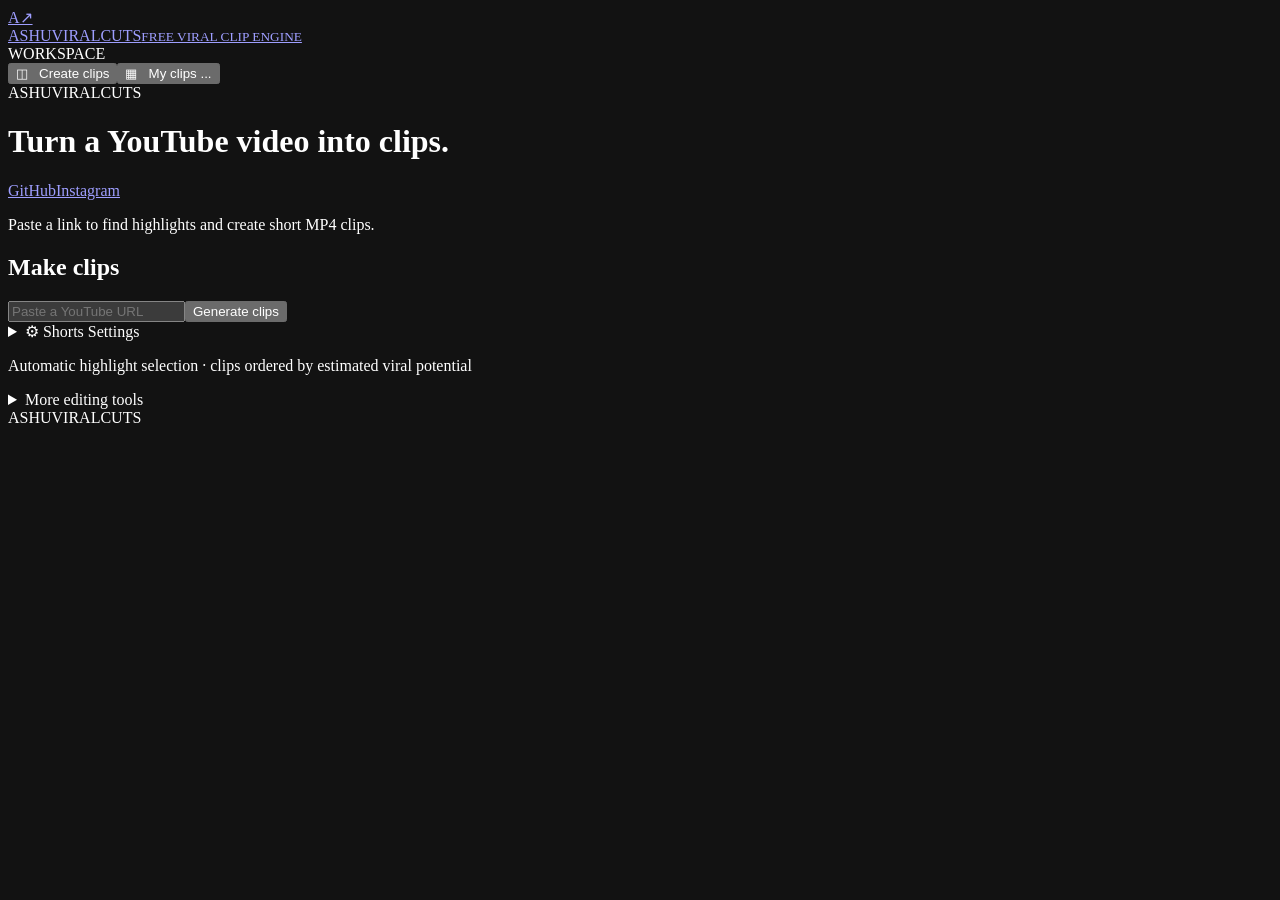
==== commit 0364c834: "Complete Shorts workflow and optimize clip analysis" ====
--- a/index.html
+++ b/index.html
@@ -1,7 +1,7 @@
-<!doctype html><html lang="en"><head><meta charset="utf-8"><meta name="color-scheme" content="dark"><meta name="viewport" content="width=device-width,initial-scale=1"><title>Ashuviralcuts</title><link rel="stylesheet" href="/assets/style.css?v=20261122-cookies2"></head><body>
-<aside class="sidebar"><a class="brand" href="/">A↗ <div>ASHUVIRALCUTS<small>FREE VIRAL CLIP ENGINE</small></div></a><div class="nav-label">WORKSPACE</div><button class="nav active" data-view="editor">◫ &nbsp; Create clips</button><button class="nav" data-view="library">▦ &nbsp; My clips <span id="library-count">...</span></button><div class="side-note">● Your clips. Your earnings.<p>Free viral clip engine.<br>Built for GTA 6 clippers.</p></div><div class="signature">BUILT FOR VIRAL MOMENTS.<small>by <a href="https://www.instagram.com/ashutosh_official9/" target="_blank" rel="noopener" style="color:inherit">Ashutosh</a> · <a href="https://github.com/ashutoshkumartiwari9999-rgb" target="_blank" rel="noopener" style="color:inherit">GitHub</a></small></div></aside>
-<main><header><div class="eyebrow">THE CLIP STARTS HERE</div><div class="top"><h1>Long stream. <em>Viral clips.</em></h1><span class="social"><a class="gh" href="https://github.com/ashutoshkumartiwari9999-rgb" target="_blank" rel="noopener">★ GitHub</a><a class="ig" href="https://www.instagram.com/ashutosh_official9/" target="_blank" rel="noopener">Follow @ashutosh_official9</a><button class="don" id="donate" hidden>♥ Donate</button></span><dialog id="donate-dialog"><b>Support NeonClipping ♥</b><p>It is free and open-source. If it saves you time, a small donation helps me keep improving it. Totally optional: nothing is locked, ever.</p><div class="don-links"><a id="don-rzp" target="_blank" rel="noopener" hidden>Razorpay (UPI, cards)</a><a id="don-pp" target="_blank" rel="noopener" hidden>PayPal</a></div><button id="don-close">Close</button></dialog></div><p>Paste any YouTube, Twitch or Kick link. Get captioned 9:16 clips in minutes. Free, fast, viral.</p></header><div id="site-notice" class="site-notice" role="status" aria-live="polite" hidden></div><section id="editor-view">
-<section class="panel import-panel"><div class="section-head"><h2><span class="step">01</span> Bring your video</h2><label class="upload">↑ Upload video<input id="file" type="file" accept="video/*" hidden></label></div><div class="url-row"><input id="url" type="url" placeholder="Paste a YouTube, Twitch or Kick replay link"><button class="primary" id="link">Get preview ↗</button><button class="primary make" id="make">⚡ Make clips</button></div><div class="make-row"><span class="muted">Make clips = one click: download → AI picks best moments → captioned 9:16 clips. Uses the Clips / length / layout / caption style below.</span></div><div id="make-results" hidden><div class="progress-track"><div id="make-progress"></div></div><b id="make-status"></b><div id="make-grid" class="make-grid"></div></div><div class="import-note" id="link-status" role="status">Frames arrive first. Select your areas while the full source downloads.</div><div class="progress-track" hidden id="progress-wrap"><div id="progress"></div></div><div id="frames" class="frames"></div><label class="toggle" style="margin-top:12px"><input id="auto-analyze" type="checkbox" checked> Find highlights automatically when the source is ready</label><section class="youtube-cookies" aria-labelledby="youtube-cookie-heading"><div class="cookie-heading"><h3 id="youtube-cookie-heading">Upload YouTube cookies.txt <span class="private-badge">Owner only · private</span></h3><span id="youtube-cookie-status" role="status" aria-live="polite">Checking owner access…</span></div><p class="muted">If YouTube asks you to sign in, upload a fresh Netscape-format cookies.txt exported while signed in to YouTube. Only owner/admin accounts can manage this file. It is stored privately on the server, never offered as a download, and removed when the Free Render service’s temporary storage resets. Maximum file size: 1 MB.</p><div class="cookie-controls"><a id="youtube-cookie-login" class="secondary" href="/login?next=/">Sign in as owner to manage cookies</a><button id="youtube-cookie-choose" class="secondary" type="button" hidden>Choose cookies.txt</button><input id="youtube-cookie-file" type="file" accept=".txt,text/plain" hidden disabled><span id="youtube-cookie-filename" class="muted" role="status" aria-live="polite" hidden></span><button id="youtube-cookie-upload" class="primary" type="button" hidden disabled>Upload cookies</button><button id="youtube-cookie-clear" class="secondary" type="button" hidden>Remove saved cookies</button></div><small id="youtube-cookie-note" class="muted" role="status" aria-live="polite">Cookie settings are only visible to the signed-in owner.</small></section></section><details class="panel" id="queue-panel"><summary><b>Processing queue</b> · save batches for later</summary><p class="muted">Queue video links, pause waiting work, or retry an interrupted job. Running work is kept safe.</p><label>Video links, one per line<textarea id="queue-urls" rows="3" placeholder="https://www.youtube.com/watch?v=..."></textarea></label><div class="controls"><label>Start after (optional)<input id="queue-time" type="datetime-local"></label><button class="secondary" id="queue-add">Add videos to queue</button><button id="queue-pause">Pause queue</button><button id="queue-refresh">Refresh queue</button></div><div id="queue-list"></div></details>
+<!doctype html><html lang="en"><head><meta charset="utf-8"><meta name="color-scheme" content="dark"><meta name="viewport" content="width=device-width,initial-scale=1"><title>Ashuviralcuts</title><link rel="stylesheet" href="/assets/style.css?v=20261123-shorts"></head><body>
+<aside class="sidebar"><a class="brand" href="/">A↗ <div>ASHUVIRALCUTS<small>FREE VIRAL CLIP ENGINE</small></div></a><div class="nav-label">WORKSPACE</div><button class="nav active" data-view="editor">◫ &nbsp; Create clips</button><button class="nav" data-view="library">▦ &nbsp; My clips <span id="library-count">...</span></button></aside>
+<main><header class="hero"><div class="top"><div><div class="eyebrow">ASHUVIRALCUTS</div><h1>Turn a YouTube video into clips.</h1></div><span class="social"><a class="gh" href="https://github.com/ashutoshkumartiwari9999-rgb" target="_blank" rel="noopener">GitHub</a><a class="ig" href="https://www.instagram.com/ashutosh_official9/" target="_blank" rel="noopener">Instagram</a></span></div><p>Paste a link to find highlights and create short MP4 clips.</p></header><div id="site-notice" class="site-notice" role="status" aria-live="polite" hidden></div><section id="editor-view">
+<section class="panel import-panel"><h2>Make clips</h2><div class="url-row"><input id="url" type="url" placeholder="Paste a YouTube URL" aria-label="YouTube video URL"><button class="primary make" id="make" type="button">Generate clips</button></div><details class="shorts-settings" id="shorts-settings"><summary>⚙ Shorts Settings</summary><div class="shorts-fields"><label>Clip duration <span class="inline-control"><input id="shorts-duration" type="range" min="10" max="120" step="1" value="30"><input id="shorts-duration-number" type="number" min="10" max="120" step="1" value="30" aria-label="Clip duration in seconds"> sec</span></label><label>Aspect ratio<select id="aspect"><option value="vertical" selected>9:16 · Shorts</option><option value="square">1:1</option><option value="portrait">4:5</option><option value="threefour">3:4</option><option value="landscape">16:9</option></select></label><label class="setting-check"><input id="captions" type="checkbox" checked> Burn captions into clips</label><label>Channel name<input id="channel-name" type="text" maxlength="40" placeholder="Your channel name"></label><label class="setting-check"><input id="channel-watermark" type="checkbox"> Add channel watermark</label><label>Watermark position<select id="channel-watermark-position"><option value="tl">Top left</option><option value="tr" selected>Top right</option><option value="bl">Bottom left</option><option value="br">Bottom right</option></select></label><label>Watermark size <span class="inline-control"><input id="channel-watermark-size" type="range" min="1" max="10" step="1" value="4"><input id="channel-watermark-size-number" type="number" min="1" max="10" step="1" value="4" aria-label="Watermark size">%</span></label></div><p class="muted">Shorts output is vertical by default. The video ends sooner than your chosen length? The final clip uses available footage and shows its actual length.</p></details><p class="muted workflow-hint">Automatic highlight selection · clips ordered by estimated viral potential</p><div id="make-results" hidden><div class="progress-track"><div id="make-progress"></div></div><b id="make-status" role="status" aria-live="polite"></b><div id="make-grid" class="make-grid"></div></div></section><details class="panel advanced-tools" id="advanced-tools"><summary>More editing tools</summary><div class="advanced-import"><div class="url-row"><button class="secondary" id="link" type="button">Import for manual editing</button><label class="upload">Upload a local video<input id="file" type="file" accept="video/*" hidden></label></div><div class="import-note" id="link-status" role="status">Import a link to preview frames and edit a selected range.</div><div class="progress-track" hidden id="progress-wrap"><div id="progress"></div></div><div id="frames" class="frames"></div><label class="toggle"><input id="auto-analyze" type="checkbox" checked> Find highlights after source import</label></div><details class="panel" id="queue-panel"><summary><b>Processing queue</b> · save batches for later</summary><p class="muted">Queue video links, pause waiting work, or retry an interrupted job. Running work is kept safe.</p><label>Video links, one per line<textarea id="queue-urls" rows="3" placeholder="https://www.youtube.com/watch?v=..."></textarea></label><div class="controls"><label>Start after (optional)<input id="queue-time" type="datetime-local"></label><button class="secondary" id="queue-add">Add videos to queue</button><button id="queue-pause">Pause queue</button><button id="queue-refresh">Refresh queue</button></div><div id="queue-list"></div></details>
 <details class="panel" id="ai-panel"><summary><b>🤖 Long stream? Let a free chatbot pick the moments</b> <span class="pill">NEW</span></summary>
 <p class="muted">A chatbot given a 9-hour transcript only really reads the start. So: split the transcript into small parts, paste each part into any free chatbot (Gemini, ChatGPT, Claude…), paste its answers back here, and NeonClipping downloads only those sections and makes the clips. Needs a YouTube video with captions. Nothing is sent anywhere by NeonClipping.</p>
 <div class="url-row"><input id="ai-url" type="text" placeholder="YouTube video link (a finished stream or video)"><button class="primary" id="ai-split">1 · Split into parts</button></div>
@@ -14,9 +14,9 @@
 <div id="ai-moments"></div></details>
 <section class="panel creators-panel"><div class="section-head"><h2>👥 Creators <span class="pill">NEW</span></h2><span class="muted">add a streamer once, clips start by themselves when they go live</span></div><div class="url-row"><input id="creator-url" type="text" placeholder="Twitch name (kaicenat) or Twitch / YouTube channel link (youtube.com/@name)"><button class="primary" id="creator-add">+ Add creator</button></div><div class="import-note">NeonClipping checks every minute. When a creator on your list goes live, it records the stream and clips the chat spikes with the layout, facecam boxes and caption style you had selected when you added them (press “Use my current layout” to change it later). One stream at a time. Keep NeonClipping open; unattended recordings stop after 3 hours (a new one starts if they are still live), and the big recording file is deleted after the clips are cut.</div><div id="creator-note" class="muted"></div><div id="creator-list"></div></section>
 <section class="panel live-panel"><div class="section-head"><h2>⚡ Live clipping <span class="pill">NEW</span></h2><span class="muted">clips while the stream is on</span></div><div class="url-row"><input id="live-url" type="text" placeholder="Twitch channel link or YouTube Live link"><button class="primary" id="live-start">● Start live clipping</button></div><div class="import-note">Records the stream, watches chat speed and cuts a clip around every chat spike (starting ~24 s before it). Uses your layout, facecam boxes, caption style and language from the steps below. Works only while the stream is live.</div><div id="live-box" hidden><div class="live-stats" id="live-stats"></div><div class="live-actions"><button class="secondary" id="live-now">✂ Clip the last 30 s now</button><button class="secondary" id="live-stop">■ Stop</button></div><div id="live-grid" class="make-grid"></div></div></section>
-<section class="panel"><div class="section-head"><h2><span class="step">02</span> Make it your format</h2><span class="muted">9:16 · 1080 × 1920</span></div><div class="controls"><label>Caption accuracy<select id="accurate"><option value="fast" selected>YouTube captions (default)</option><option value="best">Best Hindi: large-v3 (slow)</option></select></label><label>Mode<select id="mode"><option value="fast">⚡ Fast (~2-3 min)</option><option value="deep">🔬 Deep (slower, smarter)</option></select></label><label>Clips<input id="count" type="number" min="1" max="12" value="2"></label><label>Min length (s)<input id="minlen" type="number" min="20" max="25" value="20"></label><label>Max length (s)<input id="length" type="number" min="20" max="25" value="25"></label><button class="secondary" id="analyze">✦ Find highlights</button><span class="muted">Movement + audio activity.<br>Review each candidate.</span></div><div class="controls output-controls"><label>Output format<select id="aspect"><option value="vertical">9:16 · Shorts / Reels</option><option value="square">1:1 · Square</option><option value="portrait">4:5 · Feed</option><option value="threefour">3:4 · Portrait</option><option value="landscape">16:9 · YouTube</option></select></label><label>Resolution<select id="resolution"><option value="720" selected>720 (Fast)</option><option value="1080">1080 (HD)</option><option value="2160">2160 · 4K</option></select></label><label>Frame rate<select id="fps"><option value="0">Keep original</option><option value="24">24 fps</option><option value="30">30 fps</option><option value="60">60 fps</option></select></label></div><div class="layout-grid" id="layouts"><button class="choice active" data-layout="stack"><span class="mini stack-mini"><i></i><i></i></span><b>Face + gameplay</b><small>Choose both areas</small></button><button class="choice" data-layout="blur"><span class="mini blur-mini"><i></i></span><b>Blurred fill</b><small>Keep the wider frame</small></button><button class="choice" data-layout="fill"><span class="mini fill-mini"><i></i></span><b>Fill screen</b><small>Bold centre crop</small></button><button class="choice" data-layout="game"><span class="mini game-mini"><i></i></span><b>Gameplay only</b><small>Use your selected area</small></button></div><div class="preset-row"><b>Facecam position</b><button class="chip" data-preset="tl">↖ Top-left</button><button class="chip" data-preset="tr">↗ Top-right</button><button class="chip" data-preset="bl">↙ Bottom-left</button><button class="chip" data-preset="br">↘ Bottom-right</button><button class="chip" data-preset="bc">⬇ Bottom-centre</button><button class="chip" data-preset="none">No facecam</button><span class="muted" id="preset-note">Pick one, or draw the boxes yourself in step 03.</span></div></section>
+<section class="panel"><div class="section-head"><h2><span class="step">02</span> Make it your format</h2><span class="muted">9:16 · 1080 × 1920</span></div><div class="controls"><label>Caption accuracy<select id="accurate"><option value="fast" selected>YouTube captions (default)</option><option value="best">Best Hindi: large-v3 (slow)</option></select></label><label>Mode<select id="mode"><option value="fast">⚡ Fast (~2-3 min)</option><option value="deep">🔬 Deep (slower, smarter)</option></select></label><label>Clips<input id="count" type="number" min="1" max="12" value="2"></label><label>Min length (s)<input id="minlen" type="number" min="20" max="25" value="20"></label><label>Max length (s)<input id="length" type="number" min="20" max="25" value="25"></label><button class="secondary" id="analyze">✦ Find highlights</button><span class="muted">Movement + audio activity.<br>Review each candidate.</span></div><div class="controls output-controls"><label>Resolution<select id="resolution"><option value="720" selected>720 (Fast)</option><option value="1080">1080 (HD)</option><option value="2160">2160 · 4K</option></select></label><label>Frame rate<select id="fps"><option value="0">Keep original</option><option value="24">24 fps</option><option value="30">30 fps</option><option value="60">60 fps</option></select></label></div><div class="layout-grid" id="layouts"><button class="choice active" data-layout="stack"><span class="mini stack-mini"><i></i><i></i></span><b>Face + gameplay</b><small>Choose both areas</small></button><button class="choice" data-layout="blur"><span class="mini blur-mini"><i></i></span><b>Blurred fill</b><small>Keep the wider frame</small></button><button class="choice" data-layout="fill"><span class="mini fill-mini"><i></i></span><b>Fill screen</b><small>Bold centre crop</small></button><button class="choice" data-layout="game"><span class="mini game-mini"><i></i></span><b>Gameplay only</b><small>Use your selected area</small></button></div><div class="preset-row"><b>Facecam position</b><button class="chip" data-preset="tl">↖ Top-left</button><button class="chip" data-preset="tr">↗ Top-right</button><button class="chip" data-preset="bl">↙ Bottom-left</button><button class="chip" data-preset="br">↘ Bottom-right</button><button class="chip" data-preset="bc">⬇ Bottom-centre</button><button class="chip" data-preset="none">No facecam</button><span class="muted" id="preset-note">Pick one, or draw the boxes yourself in step 03.</span></div></section>
 <section class="panel"><div class="section-head"><h2><span class="step">03</span> Frame your moment</h2><span class="pill" id="source-mode">NO SOURCE YET</span></div><div class="candidate-row"><select id="recent"><option>No highlights yet</option></select><button id="import">Open highlight</button></div><div class="workspace"><div class="source-side"><div class="toolbar"><button id="cam" class="active">▣ Facecam area</button><button id="game">▣ Gameplay area</button><button id="save">Save layout</button><button id="load">Load layout</button></div><div class="canvas-wrap"><canvas id="source" width="960" height="540"></canvas><div id="empty-source">Your preview frames appear here.<small>Draw the facecam and gameplay boxes directly on a frame.</small></div></div><video id="video" controls preload="metadata"></video><div class="range-row"><label>Start / sec<input id="start" type="number" value="0" min="0" step=".1"></label><label>End / sec<input id="end" type="number" value="30" min="0" step=".1"></label><label id="height-control">Face size <span id="height-value">32%</span><input id="top" type="range" min="20" max="50" value="32"></label></div></div><aside class="preview-side"><div class="eyebrow">YOUR VERTICAL CUT</div><canvas id="preview" width="540" height="960"></canvas><small>Layout + caption style preview</small><label class="toggle"><input id="safe-zones" type="checkbox"> Show platform safe zones</label></aside></div></section>
-<section class="panel"><div class="section-head"><h2><span class="step">04</span> Give it a voice</h2><label class="toggle"><input id="captions" type="checkbox" checked> Burn in subtitles</label></div><div class="caption-styles"><button class="caption-choice active gta" data-style="gta"><span>THIS IS <strong>WILD</strong></span><b>GTA Neon</b><small>Pink / cyan / electric lime</small></button><button class="caption-choice bold" data-style="bold"><span>THIS IS <strong>WILD</strong></span><b>Impact</b><small>Bold active-word highlight</small></button><button class="caption-choice hormozi" data-style="hormozi"><span>THIS IS <strong style="color:#00ffff">WILD</strong></span><b>Hormozi</b><small>White + cyan pop, thick outline</small></button><button class="caption-choice mrbeast" data-style="mrbeast"><span style="color:#ffff00">THIS IS <strong style="color:#ff6600">WILD</strong></span><b>MrBeast</b><small>Yellow + orange, huge outline</small></button><button class="caption-choice clean" data-style="clean"><span>This is wild.</span><b>Clean</b><small>Quiet, readable subtitles</small></button></div><div class="controls"><label>Spoken language<select id="language"><option value="">Auto (Hindi → Hinglish)</option><option value="hinglish">Hinglish (Hindi in English letters)</option><option value="hi">हिंदी (Devanagari)</option><option value="en">English</option></select></label><label>Caption height<input id="caption-y" type="range" min="500" max="1750" value="1450"></label><button id="transcribe" class="secondary">Generate subtitles</button></div><p class="muted">Transcribes your selected time range locally. First use downloads a speech model. Check names and Hindi / English words before posting.</p><label class="toggle"><input id="timing-editor" type="checkbox"> Edit word timings</label><div class="controls"><label>Shift captions (seconds)<input id="caption-shift" type="number" step="0.1" value="0.5"></label><button id="shift-captions">Shift all words</button></div><div id="words" class="word-editor"></div><div class="copy-grid"><label>Opening hook / optional <button type="button" id="ai-hook-btn" class="chip" style="margin-left:8px;padding:2px 8px;font-size:11px;background:#58e8f7;color:#000;font-weight:bold;cursor:pointer;border:none;border-radius:4px;">✦ AI Hook</button><input id="hook" placeholder="Add your own opening line" maxlength="65"></label><label>Clip title<input id="clip-title" placeholder="Give this clip a name"></label></div><label>Post caption<textarea id="post-caption" rows="2" placeholder="Generate subtitles to draft a caption, then edit it in your voice."></textarea></label></section>
+<section class="panel"><div class="section-head"><h2><span class="step">04</span> Give it a voice</h2></div><div class="caption-styles"><button class="caption-choice active gta" data-style="gta"><span>THIS IS <strong>WILD</strong></span><b>GTA Neon</b><small>Pink / cyan / electric lime</small></button><button class="caption-choice bold" data-style="bold"><span>THIS IS <strong>WILD</strong></span><b>Impact</b><small>Bold active-word highlight</small></button><button class="caption-choice hormozi" data-style="hormozi"><span>THIS IS <strong style="color:#00ffff">WILD</strong></span><b>Hormozi</b><small>White + cyan pop, thick outline</small></button><button class="caption-choice mrbeast" data-style="mrbeast"><span style="color:#ffff00">THIS IS <strong style="color:#ff6600">WILD</strong></span><b>MrBeast</b><small>Yellow + orange, huge outline</small></button><button class="caption-choice clean" data-style="clean"><span>This is wild.</span><b>Clean</b><small>Quiet, readable subtitles</small></button></div><div class="controls"><label>Spoken language<select id="language"><option value="">Auto (Hindi → Hinglish)</option><option value="hinglish">Hinglish (Hindi in English letters)</option><option value="hi">हिंदी (Devanagari)</option><option value="en">English</option></select></label><label>Caption height<input id="caption-y" type="range" min="500" max="1750" value="1450"></label><button id="transcribe" class="secondary">Generate subtitles</button></div><p class="muted">Transcribes your selected time range locally. First use downloads a speech model. Check names and Hindi / English words before posting.</p><label class="toggle"><input id="timing-editor" type="checkbox"> Edit word timings</label><div class="controls"><label>Shift captions (seconds)<input id="caption-shift" type="number" step="0.1" value="0.5"></label><button id="shift-captions">Shift all words</button></div><div id="words" class="word-editor"></div><div class="copy-grid"><label>Opening hook / optional <button type="button" id="ai-hook-btn" class="chip" style="margin-left:8px;padding:2px 8px;font-size:11px;background:#58e8f7;color:#000;font-weight:bold;cursor:pointer;border:none;border-radius:4px;">✦ AI Hook</button><input id="hook" placeholder="Add your own opening line" maxlength="65"></label><label>Clip title<input id="clip-title" placeholder="Give this clip a name"></label></div><label>Post caption<textarea id="post-caption" rows="2" placeholder="Generate subtitles to draft a caption, then edit it in your voice."></textarea></label></section>
 <section class="panel" id="style-panel"><div class="section-head"><h2><span class="step">05</span> Style &amp; extras</h2><span class="pill">NEW</span></div>
 <p class="muted">Optional. Wrap the clip in a post card, add a padded card on a background, a logo, a credit line, an outro ribbon and a music bed. These apply to Make clips, single exports and “Edit saved clips”.</p>
 <div class="controls">
@@ -53,6 +53,6 @@
 </div>
 <div class="import-note">The music sits low under the voice, then rises to its peak volume in the last seconds. Your logo, music and image stay on this computer.</div>
 <div class="controls"><button class="secondary" id="st-reset">Reset all style options</button></div></section>
-<section class="panel" id="saved-edit" hidden><h2>Edit saved clips</h2><h3 style="margin-top:18px">Speaker position &amp; shape · 11 layouts</h3><div id="edit-layouts" class="layout-grid"></div><label>Speaker size<input id="edit-top" type="range" min="20" max="50" value="32"></label><p class="muted">Reuse the saved video, selected moments and subtitle timings. Only the final MP4 is exported again. Each clip keeps its own transcript.</p><div class="controls" style="margin-top:14px"><button class="primary" id="apply-video">Apply to all clips of this video</button><button class="secondary" id="apply-one">Only this clip</button><button id="download-bundle">Download video’s clips ZIP</button><a id="bundle-link" hidden download>Download ZIP</a></div></section><section class="export-bar"><div><b id="status" role="status">Add a video to begin.</b><p id="detail">Your exports stay on this computer and appear in My clips.</p></div><button id="batch">Export video highlights</button><button class="primary" id="export">Export clip ↗</button><a id="download" class="download" hidden download="ashuviralcuts-clip.mp4">↓ Download MP4</a><a id="srt" hidden>↓ Subtitles SRT</a><a id="vtt" hidden>↓ WebVTT</a></section></section>
-<section id="library-view" hidden><section class="library-heading"><h2>Your clips, <em>ready to go.</em></h2><button id="refresh-library">Refresh library</button></section><p class="muted">Finished exports stay in the studio's data folder. Download an MP4 to keep or share it.</p><div id="library" class="library-grid"></div></section><footer>ASHUVIRALCUTS STUDIO <span>Review your moment. Keep the creator's campaign brief in view.</span></footer></main><script src="/assets/app.js?v=20261120-vision1" defer></script>
-<script src="/assets/extras.js?v=20261120-vision1" defer></script><script src="/assets/transcripts.js?v=20261120-vision1" defer></script><script src="/assets/vision.js?v=20261120-vision1" defer></script><script src="/assets/security.js?v=2" defer></script><script src="/assets/storage.js?v=1" defer></script><script src="/assets/youtube-cookies.js?v=5" defer></script></body></html>
+<section class="panel" id="saved-edit" hidden><h2>Edit saved clips</h2><h3 style="margin-top:18px">Speaker position &amp; shape · 11 layouts</h3><div id="edit-layouts" class="layout-grid"></div><label>Speaker size<input id="edit-top" type="range" min="20" max="50" value="32"></label><p class="muted">Reuse the saved video, selected moments and subtitle timings. Only the final MP4 is exported again. Each clip keeps its own transcript.</p><div class="controls" style="margin-top:14px"><button class="primary" id="apply-video">Apply to all clips of this video</button><button class="secondary" id="apply-one">Only this clip</button><button id="download-bundle">Download video’s clips ZIP</button><a id="bundle-link" hidden download>Download ZIP</a></div></section><section class="export-bar"><div><b id="status" role="status">Add a video to begin.</b><p id="detail">Your exports stay on this computer and appear in My clips.</p></div><button id="batch">Export video highlights</button><button class="primary" id="export">Export clip ↗</button><a id="download" class="download" hidden download="ashuviralcuts-clip.mp4">↓ Download MP4</a><a id="srt" hidden>↓ Subtitles SRT</a><a id="vtt" hidden>↓ WebVTT</a></section></details></section>
+<section id="library-view" hidden><section class="library-heading"><h2>Your clips</h2><button id="refresh-library">Refresh library</button></section><p class="muted">Preview and download your finished MP4 clips.</p><div id="library" class="library-grid"></div></section><footer>ASHUVIRALCUTS</footer><script src="/assets/shorts-settings.js?v=20261123-shorts" defer></script></main><script src="/assets/app.js?v=20261123-shorts" defer></script>
+<script src="/assets/extras.js?v=20261120-vision1" defer></script><script src="/assets/transcripts.js?v=20261120-vision1" defer></script><script src="/assets/vision.js?v=20261120-vision1" defer></script><script src="/assets/security.js?v=2" defer></script><script src="/assets/storage.js?v=1" defer></script></body></html>
